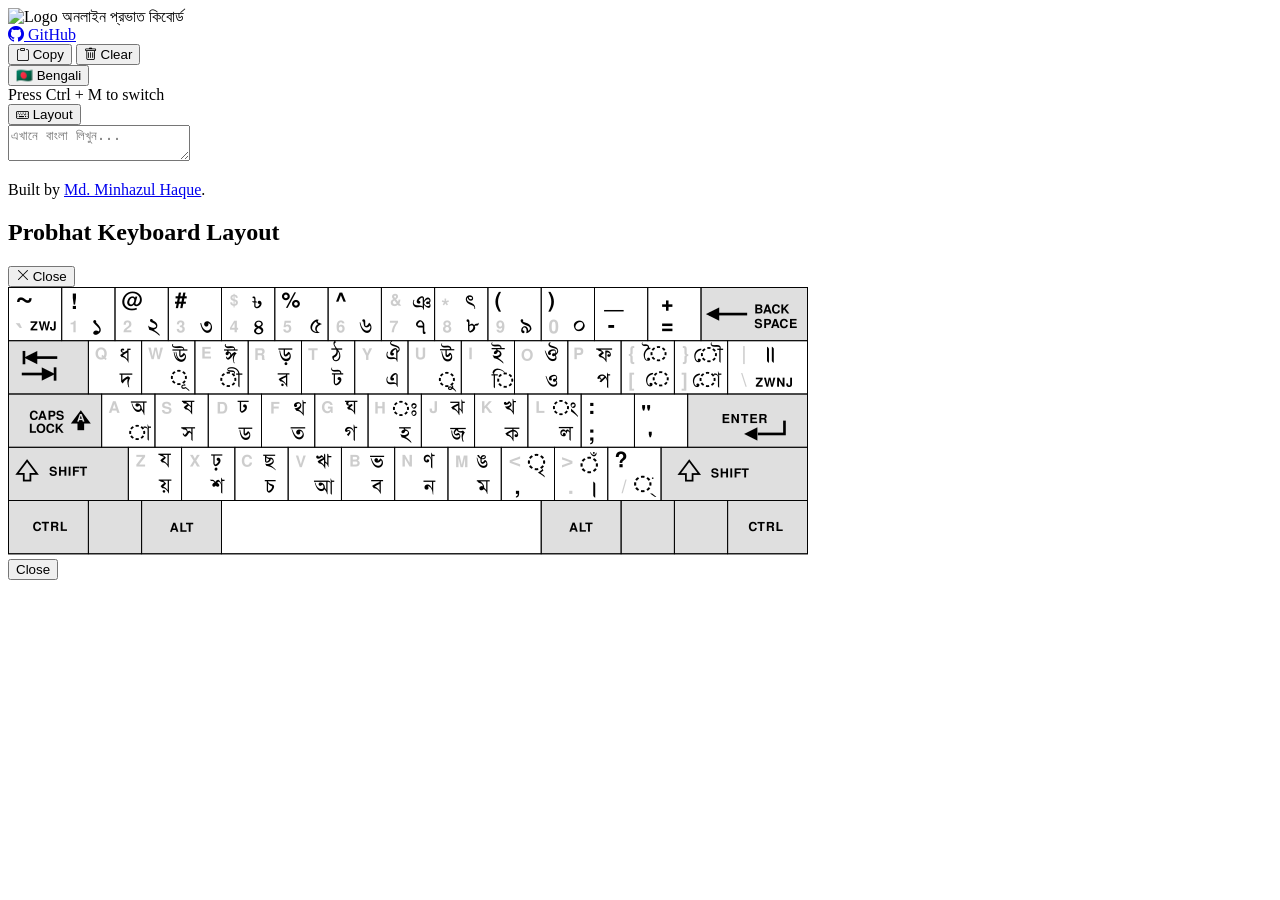
==== index.html @ 3b76e1b6 "feat: Migrate UI to Tailwind CSS, implement local storage auto-save and language switching, update R" ====
<!DOCTYPE html>
<html lang="en">

<head>
    <meta charset="utf-8">
    <meta http-equiv="X-UA-Compatible" content="IE=edge">
    <meta name="viewport" content="width=device-width, initial-scale=1">
    <meta name="author" content="Md. Minhazul Haque" />
    <meta name="description"
        content="probhat-web - Type in Bangla using virtual Probhat keyboard on your browser, without installing anything." />

    <title>probhat-web | অনলাইন প্রভাত কিবোর্ড</title>

    <link rel="icon" type="image/x-icon" href="favicon.ico?t=20160710">
    <link rel="apple-touch-icon" href="apple-touch-icon.png?t=20160710">

    <!-- Tailwind CSS -->
    <script src="https://cdn.tailwindcss.com"></script>
    <script>
        tailwind.config = {
            theme: {
                extend: {
                    fontFamily: {
                        sans: ['Inter', 'sans-serif'],
                        bengali: ['Noto Serif Bengali', 'serif'],
                    },
                    colors: {
                        border: "hsl(var(--border))",
                        input: "hsl(var(--input))",
                        ring: "hsl(var(--ring))",
                        background: "hsl(var(--background))",
                        foreground: "hsl(var(--foreground))",
                        primary: {
                            DEFAULT: "hsl(var(--primary))",
                            foreground: "hsl(var(--primary-foreground))",
                        },
                        secondary: {
                            DEFAULT: "hsl(var(--secondary))",
                            foreground: "hsl(var(--secondary-foreground))",
                        },
                        destructive: {
                            DEFAULT: "hsl(var(--destructive))",
                            foreground: "hsl(var(--destructive-foreground))",
                        },
                        muted: {
                            DEFAULT: "hsl(var(--muted))",
                            foreground: "hsl(var(--muted-foreground))",
                        },
                        accent: {
                            DEFAULT: "hsl(var(--accent))",
                            foreground: "hsl(var(--accent-foreground))",
                        },
                    },
                    borderRadius: {
                        lg: "var(--radius)",
                        md: "calc(var(--radius) - 2px)",
                        sm: "calc(var(--radius) - 4px)",
                    },
                }
            }
        }
    </script>
    <style type="text/tailwindcss">
        @layer base {
            :root {
                --background: 0 0% 100%;
                --foreground: 222.2 84% 4.9%;
                --card: 0 0% 100%;
                --card-foreground: 222.2 84% 4.9%;
                --popover: 0 0% 100%;
                --popover-foreground: 222.2 84% 4.9%;
                --primary: 222.2 47.4% 11.2%;
                --primary-foreground: 210 40% 98%;
                --secondary: 210 40% 96.1%;
                --secondary-foreground: 222.2 47.4% 11.2%;
                --muted: 210 40% 96.1%;
                --muted-foreground: 215.4 16.3% 46.9%;
                --accent: 210 40% 96.1%;
                --accent-foreground: 222.2 47.4% 11.2%;
                --destructive: 0 84.2% 60.2%;
                --destructive-foreground: 210 40% 98%;
                --border: 214.3 31.8% 91.4%;
                --input: 214.3 31.8% 91.4%;
                --ring: 222.2 84% 4.9%;
                --radius: 0.5rem;
            }
        }
        
        body {
            @apply bg-background text-foreground font-sans antialiased;
        }

        /* hide ime switch button */
        .imeselector {
            display: none !important;
        }
    </style>

    <!-- Fonts -->
    <link
        href="https://fonts.googleapis.com/css2?family=Inter:wght@400;500;600;700&family=Noto+Serif+Bengali:wght@400;600;700&display=swap"
        rel="stylesheet">
    <!-- Bootstrap Icons (keeping for simplicity) -->
    <link rel="stylesheet" href="https://cdn.jsdelivr.net/npm/bootstrap-icons@1.11.3/font/bootstrap-icons.min.css">

    <script src="https://ajax.googleapis.com/ajax/libs/jquery/3.7.1/jquery.min.js"></script>
    <script src="https://cdnjs.cloudflare.com/ajax/libs/jquery.ime/0.3.0/jquery.ime.js"></script>
    <script src="https://cdnjs.cloudflare.com/ajax/libs/jquery.ime/0.3.0/jquery.ime.selector.js"></script>
    <script src="https://cdnjs.cloudflare.com/ajax/libs/jquery.ime/0.3.0/jquery.ime.preferences.js"></script>
    <script src="https://cdnjs.cloudflare.com/ajax/libs/jquery.ime/0.3.0/jquery.ime.inputmethods.min.js"></script>

    <script>
        $(document).ready(function () {
            // patch default settings so bn will be default without hitting Ctrl+M
            $.ime.preferences.registry.language = "bn";
            $.ime.preferences.registry.showSelector = false;
            $.ime.preferences.registry.imes = {
                bn: 'bn-probhat',
                en: 'system'
            };
            $.ime.preferences.getDefaultLanguage = function () {
                return "bn";
            };
            // load ime rules from cdn
            $('textarea').ime({
                languages: ['bn'],
                imePath: "https://cdnjs.cloudflare.com/ajax/libs/jquery.ime/0.2.0/"
            });
            // copy text functionality
            $('#action-select-all').click(function () {
                $('#banglapad').select();
                try {
                    var successful = document.execCommand('copy');
                    var msg = successful ? 'Copied' : 'Failed to copy';

                    // Show feedback
                    var $btn = $(this);
                    var originalHtml = $btn.html();
                    $btn.html('<i class="bi bi-check2"></i> Copied');
                    setTimeout(function () {
                        $btn.html(originalHtml);
                    }, 2000);

                } catch (err) {
                    console.error("Error copying");
                }
            });
            // clear textarea when clicked
            $('#action-clear-all').click(function () {
                $('#banglapad').val('');
                $('#banglapad').focus();
            });

            // set cursor on textarea when document is loaded
            $('#banglapad').focus();

            // Auto-save functionality
            var savedContent = localStorage.getItem('banglapad_content');
            if (savedContent) {
                $('#banglapad').val(savedContent);
            }

            $('#banglapad').on('input', function () {
                localStorage.setItem('banglapad_content', $(this).val());
            });

            // Language switching logic
            var currentLang = 'bn';
            var ime = $('textarea').data('ime');

            function updateLangStatus(lang) {
                currentLang = lang;
                var label = (lang === 'bn') ? '🇧🇩 Bengali' : '🇺🇸 English';
                $('#current-lang').text(label);
            }

            $('#action-switch-lang').click(function () {
                var imeInstance = $('textarea').data('ime');
                if (currentLang === 'bn') {
                    imeInstance.disable(); // Switch to system (English)
                    updateLangStatus('en');
                } else {
                    imeInstance.enable(); // Switch back to IME
                    imeInstance.setIM('bn-probhat');
                    updateLangStatus('bn');
                }
                $('#banglapad').focus();
            });

            // Listen for Ctrl+M to update UI
            $('#banglapad').on('keydown', function (e) {
                if (e.ctrlKey && e.which === 77) {
                    setTimeout(function () {
                        var newLang = (currentLang === 'bn') ? 'en' : 'bn';
                        updateLangStatus(newLang);
                    }, 100);
                }
            });

            // Show tooltip on first load
            if (!localStorage.getItem('hasSeenShortcutTooltip')) {
                var $tooltip = $('#shortcut-tooltip');
                $tooltip.removeClass('hidden');

                // Hide after 5 seconds
                setTimeout(function () {
                    $tooltip.addClass('hidden');
                }, 5000);

                // Mark as seen
                localStorage.setItem('hasSeenShortcutTooltip', 'true');
            }

            // Modal Logic
            const modal = document.getElementById('layoutModal');
            const openModalBtn = document.querySelector('[data-modal-target="layoutModal"]');
            const closeModalBtns = document.querySelectorAll('[data-modal-close]');

            function toggleModal(show) {
                if (show) {
                    modal.classList.remove('hidden');
                    modal.classList.add('flex');
                    document.body.style.overflow = 'hidden';
                } else {
                    modal.classList.add('hidden');
                    modal.classList.remove('flex');
                    document.body.style.overflow = '';
                }
            }

            openModalBtn.addEventListener('click', () => toggleModal(true));
            closeModalBtns.forEach(btn => btn.addEventListener('click', () => toggleModal(false)));

            // Close on outside click
            modal.addEventListener('click', (e) => {
                if (e.target === modal) toggleModal(false);
            });

            // Close on Escape
            document.addEventListener('keydown', (e) => {
                if (e.key === 'Escape' && !modal.classList.contains('hidden')) {
                    toggleModal(false);
                }
            });
        });
    </script>
</head>

<body class="min-h-screen bg-background flex flex-col">

    <!-- Navbar -->
    <nav class="border-b bg-card">
        <div class="max-w-5xl mx-auto px-4 sm:px-6 lg:px-8 h-16 flex items-center justify-between">
            <div class="flex items-center gap-3">
                <img src="favicon.ico" alt="Logo" class="w-8 h-8">
                <span class="font-bold text-lg tracking-tight">অনলাইন প্রভাত কিবোর্ড</span>
            </div>
            <a href="https://github.com/mdminhazulhaque/probhat-web"
                class="inline-flex items-center justify-center rounded-md text-sm font-medium ring-offset-background transition-colors focus-visible:outline-none focus-visible:ring-2 focus-visible:ring-ring focus-visible:ring-offset-2 disabled:pointer-events-none disabled:opacity-50 hover:bg-accent hover:text-accent-foreground h-9 px-4 py-2 gap-2">
                <i class="bi bi-github text-lg"></i>
                <span class="hidden sm:inline">GitHub</span>
            </a>
        </div>
    </nav>

    <!-- Main Content -->
    <main class="flex-1 container max-w-5xl mx-auto px-4 py-8 sm:px-6 lg:px-8">



        <!-- Toolbar -->
        <div class="flex flex-col sm:flex-row justify-between items-center gap-4 mb-4">

            <!-- Left: Actions -->
            <div class="flex items-center gap-2 w-full sm:w-auto">
                <button type="button" id="action-select-all"
                    class="inline-flex items-center justify-center rounded-md text-sm font-medium ring-offset-background transition-colors focus-visible:outline-none focus-visible:ring-2 focus-visible:ring-ring focus-visible:ring-offset-2 border border-input bg-background hover:bg-accent hover:text-accent-foreground h-10 px-4 py-2 w-full sm:w-auto gap-2">
                    <i class="bi bi-clipboard"></i> Copy
                </button>
                <button type="button" id="action-clear-all"
                    class="inline-flex items-center justify-center rounded-md text-sm font-medium ring-offset-background transition-colors focus-visible:outline-none focus-visible:ring-2 focus-visible:ring-ring focus-visible:ring-offset-2 border border-input bg-background hover:bg-accent hover:text-accent-foreground h-10 px-4 py-2 w-full sm:w-auto gap-2">
                    <i class="bi bi-trash"></i> Clear
                </button>
            </div>

            <!-- Right: Settings -->
            <div class="flex items-center gap-2 w-full sm:w-auto justify-end">
                <div class="relative inline-block w-full sm:w-auto">
                    <button id="action-switch-lang"
                        class="inline-flex items-center justify-center rounded-md text-sm font-medium ring-offset-background transition-colors focus-visible:outline-none focus-visible:ring-2 focus-visible:ring-ring focus-visible:ring-offset-2 border border-input bg-background hover:bg-accent hover:text-accent-foreground h-10 px-4 py-2 w-full sm:w-auto">
                        <span id="current-lang">🇧🇩 Bengali</span>
                    </button>
                    <!-- Tooltip -->
                    <div id="shortcut-tooltip"
                        class="hidden absolute bottom-full mb-2 left-1/2 transform -translate-x-1/2 px-3 py-2 bg-foreground text-background text-xs font-medium rounded shadow-lg whitespace-nowrap z-50">
                        Press Ctrl + M to switch
                        <div
                            class="absolute top-full left-1/2 transform -translate-x-1/2 border-4 border-transparent border-t-foreground">
                        </div>
                    </div>
                </div>

                <button data-modal-target="layoutModal"
                    class="inline-flex items-center justify-center rounded-md text-sm font-medium ring-offset-background transition-colors focus-visible:outline-none focus-visible:ring-2 focus-visible:ring-ring focus-visible:ring-offset-2 border border-input bg-background hover:bg-accent hover:text-accent-foreground h-10 px-4 py-2 gap-2 w-full sm:w-auto">
                    <i class="bi bi-keyboard"></i> Layout
                </button>
            </div>
        </div>

        <!-- Editor Area -->
        <div class="relative w-full">
            <textarea id="banglapad"
                class="flex min-h-[400px] w-full rounded-md border border-input bg-background px-3 py-2 text-lg ring-offset-background placeholder:text-muted-foreground focus-visible:outline-none focus-visible:ring-2 focus-visible:ring-ring focus-visible:ring-offset-2 disabled:cursor-not-allowed disabled:opacity-50 font-bengali resize-y shadow-sm"
                placeholder="এখানে বাংলা লিখুন..."></textarea>
        </div>

    </main>

    <!-- Footer -->
    <footer class="border-t py-6 md:py-0">
        <div
            class="container flex flex-col items-center justify-between gap-4 md:h-16 md:flex-row max-w-5xl mx-auto px-4 sm:px-6 lg:px-8">
            <p class="text-center text-sm leading-loose text-muted-foreground md:text-left">
                Built by <a href="https://github.com/mdminhazulhaque" target="_blank"
                    class="font-medium underline underline-offset-4">Md. Minhazul Haque</a>.
            </p>
        </div>
    </footer>

    <!-- Layout Modal -->
    <div id="layoutModal"
        class="fixed inset-0 z-50 hidden items-center justify-center bg-background/80 backdrop-blur-sm"
        aria-labelledby="layoutModalLabel" role="dialog" aria-modal="true">
        <div
            class="fixed left-[50%] top-[50%] z-50 grid w-full max-w-3xl translate-x-[-50%] translate-y-[-50%] gap-4 border bg-background p-6 shadow-lg duration-200 sm:rounded-lg">
            <div class="flex flex-col space-y-1.5 text-center sm:text-left">
                <div class="flex items-center justify-between">
                    <h2 id="layoutModalLabel" class="text-lg font-semibold leading-none tracking-tight">Probhat Keyboard
                        Layout</h2>
                    <button type="button"
                        class="rounded-sm opacity-70 ring-offset-background transition-opacity hover:opacity-100 focus:outline-none focus:ring-2 focus:ring-ring focus:ring-offset-2 disabled:pointer-events-none data-[state=open]:bg-accent data-[state=open]:text-muted-foreground"
                        data-modal-close>
                        <i class="bi bi-x-lg h-4 w-4"></i>
                        <span class="sr-only">Close</span>
                    </button>
                </div>
            </div>
            <div class="flex items-center justify-center p-4">
                <img src="probhat-layout.png" class="max-w-full h-auto rounded-md border shadow-sm"
                    alt="Probhat Keyboard Layout">
            </div>
            <div class="flex flex-col-reverse sm:flex-row sm:justify-end sm:space-x-2">
                <button type="button"
                    class="inline-flex items-center justify-center rounded-md text-sm font-medium ring-offset-background transition-colors focus-visible:outline-none focus-visible:ring-2 focus-visible:ring-ring focus-visible:ring-offset-2 border border-input bg-background hover:bg-accent hover:text-accent-foreground h-10 px-4 py-2"
                    data-modal-close>
                    Close
                </button>
            </div>
        </div>
    </div>

</body>
<script async src="https://www.googletagmanager.com/gtag/js?id=UA-57632461-8"></script>
<script>
    window.dataLayer = window.dataLayer || [];

    function gtag() {
        dataLayer.push(arguments);
    }
    gtag('js', new Date());
    gtag('config', 'UA-57632461-8');
</script>

</html>
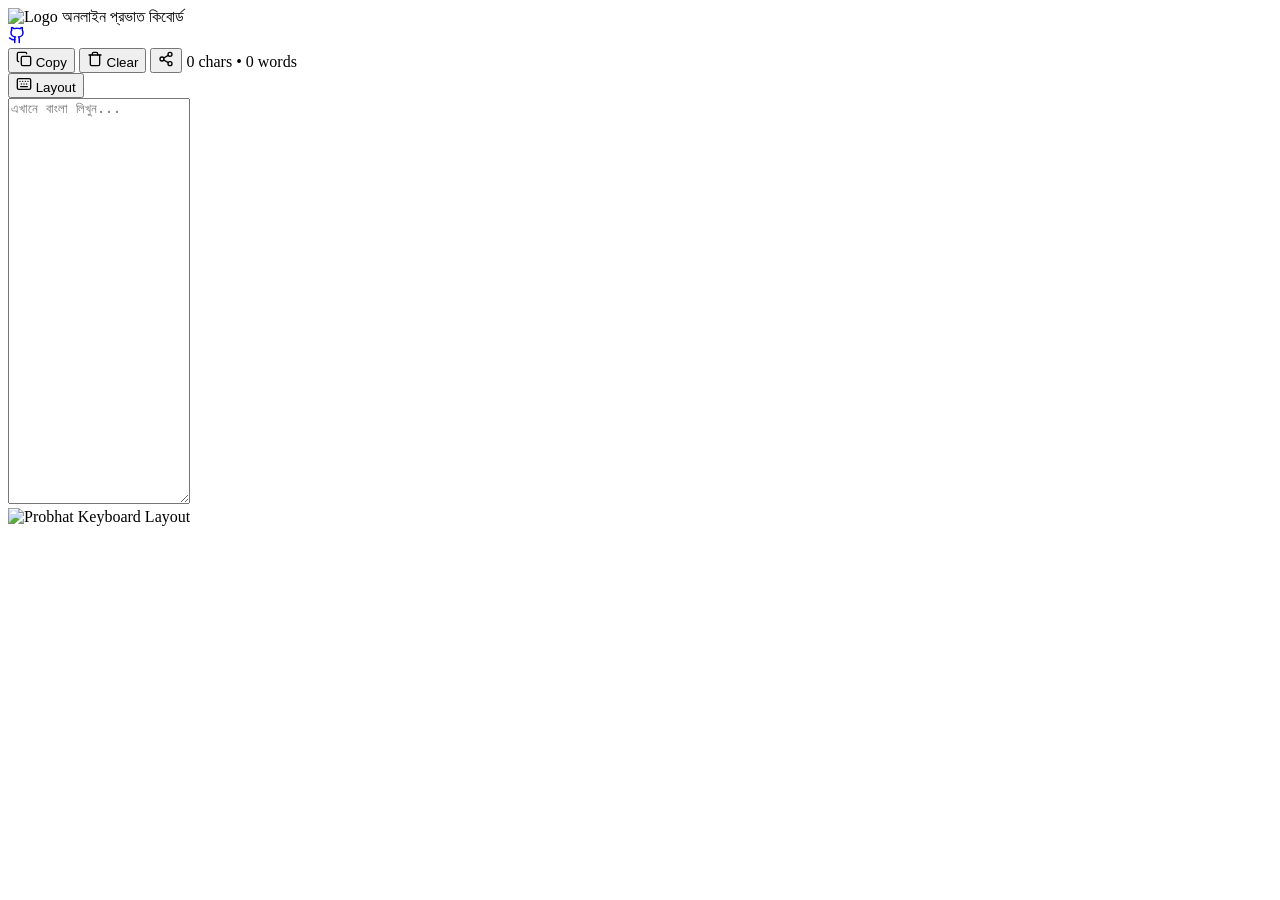
==== commit 3af74fa2: "feat(ui): add pin-to-bottom for keyboard layout Large viewports: layout below editor forces scroll t" ====
--- a/index.html
+++ b/index.html
@@ -1,374 +1,583 @@
-<!DOCTYPE html>
+<!doctype html>
 <html lang="en">
-
-<head>
-    <meta charset="utf-8">
-    <meta http-equiv="X-UA-Compatible" content="IE=edge">
-    <meta name="viewport" content="width=device-width, initial-scale=1">
-    <meta name="author" content="Md. Minhazul Haque" />
-    <meta name="description"
-        content="probhat-web - Type in Bangla using virtual Probhat keyboard on your browser, without installing anything." />
-
-    <title>probhat-web | অনলাইন প্রভাত কিবোর্ড</title>
-
-    <link rel="icon" type="image/x-icon" href="favicon.ico?t=20160710">
-    <link rel="apple-touch-icon" href="apple-touch-icon.png?t=20160710">
-
-    <!-- Tailwind CSS -->
-    <script src="https://cdn.tailwindcss.com"></script>
-    <script>
-        tailwind.config = {
-            theme: {
-                extend: {
-                    fontFamily: {
-                        sans: ['Inter', 'sans-serif'],
-                        bengali: ['Noto Serif Bengali', 'serif'],
-                    },
-                    colors: {
-                        border: "hsl(var(--border))",
-                        input: "hsl(var(--input))",
-                        ring: "hsl(var(--ring))",
-                        background: "hsl(var(--background))",
-                        foreground: "hsl(var(--foreground))",
-                        primary: {
-                            DEFAULT: "hsl(var(--primary))",
-                            foreground: "hsl(var(--primary-foreground))",
+    <head>
+        <meta charset="utf-8" />
+        <meta http-equiv="X-UA-Compatible" content="IE=edge" />
+        <meta name="viewport" content="width=device-width, initial-scale=1, viewport-fit=cover" />
+        <meta name="author" content="ashik-maybe" />
+        <meta
+            name="description"
+            content="probhat-web - Type in Bangla using virtual Probhat keyboard on your browser, without installing anything."
+        />
+        <meta name="theme-color" content="#ffffff" />
+
+        <title>অনলাইন প্রভাত কিবোর্ড</title>
+
+        <link rel="icon" type="image/x-icon" href="favicon.ico?t=20160710" />
+        <link rel="apple-touch-icon" href="apple-touch-icon.png?t=20160710" />
+
+        <!-- Preload critical fonts -->
+        <link
+            rel="preload"
+            href="https://fonts.googleapis.com/css2?family=Plus+Jakarta+Sans:wght@400;500:600;700&family=Noto+Sans+Bengali:wght@400;500:600;700&display=swap"
+            as="style"
+            onload="this.rel = 'stylesheet'"
+        />
+        <noscript
+            ><link
+                rel="stylesheet"
+                href="https://fonts.googleapis.com/css2?family=Plus+Jakarta+Sans:wght@400;500:600;700&family=Noto+Sans+Bengali:wght@400;500:600;700&display=swap"
+        /></noscript>
+
+        <!-- Tailwind CSS -->
+        <script src="https://cdn.tailwindcss.com"></script>
+        <script>
+            tailwind.config = {
+                theme: {
+                    extend: {
+                        fontFamily: {
+                            sans: ["Plus Jakarta Sans", "system-ui", "sans-serif"],
+                            bengali: ["Noto Sans Bengali", "system-ui", "sans-serif"],
                         },
-                        secondary: {
-                            DEFAULT: "hsl(var(--secondary))",
-                            foreground: "hsl(var(--secondary-foreground))",
+                        colors: {
+                            border: "hsl(var(--border))",
+                            input: "hsl(var(--input))",
+                            ring: "hsl(var(--ring))",
+                            background: "hsl(var(--background))",
+                            foreground: "hsl(var(--foreground))",
+                            primary: {
+                                DEFAULT: "hsl(var(--primary))",
+                                foreground: "hsl(var(--primary-foreground))",
+                            },
+                            secondary: {
+                                DEFAULT: "hsl(var(--secondary))",
+                                foreground: "hsl(var(--secondary-foreground))",
+                            },
+                            muted: {
+                                DEFAULT: "hsl(var(--muted))",
+                                foreground: "hsl(var(--muted-foreground))",
+                            },
+                            accent: {
+                                DEFAULT: "hsl(var(--accent))",
+                                foreground: "hsl(var(--accent-foreground))",
+                            },
+                            card: {
+                                DEFAULT: "hsl(var(--card))",
+                                foreground: "hsl(var(--card-foreground))",
+                            },
                         },
-                        destructive: {
-                            DEFAULT: "hsl(var(--destructive))",
-                            foreground: "hsl(var(--destructive-foreground))",
-                        },
-                        muted: {
-                            DEFAULT: "hsl(var(--muted))",
-                            foreground: "hsl(var(--muted-foreground))",
-                        },
-                        accent: {
-                            DEFAULT: "hsl(var(--accent))",
-                            foreground: "hsl(var(--accent-foreground))",
+                        borderRadius: {
+                            lg: "var(--radius)",
+                            md: "calc(var(--radius) - 2px)",
+                            sm: "calc(var(--radius) - 4px)",
                         },
                     },
-                    borderRadius: {
-                        lg: "var(--radius)",
-                        md: "calc(var(--radius) - 2px)",
-                        sm: "calc(var(--radius) - 4px)",
-                    },
-                }
-            }
-        }
-    </script>
-    <style type="text/tailwindcss">
-        @layer base {
-            :root {
-                --background: 0 0% 100%;
-                --foreground: 222.2 84% 4.9%;
-                --card: 0 0% 100%;
-                --card-foreground: 222.2 84% 4.9%;
-                --popover: 0 0% 100%;
-                --popover-foreground: 222.2 84% 4.9%;
-                --primary: 222.2 47.4% 11.2%;
-                --primary-foreground: 210 40% 98%;
-                --secondary: 210 40% 96.1%;
-                --secondary-foreground: 222.2 47.4% 11.2%;
-                --muted: 210 40% 96.1%;
-                --muted-foreground: 215.4 16.3% 46.9%;
-                --accent: 210 40% 96.1%;
-                --accent-foreground: 222.2 47.4% 11.2%;
-                --destructive: 0 84.2% 60.2%;
-                --destructive-foreground: 210 40% 98%;
-                --border: 214.3 31.8% 91.4%;
-                --input: 214.3 31.8% 91.4%;
-                --ring: 222.2 84% 4.9%;
-                --radius: 0.5rem;
-            }
-        }
-        
-        body {
-            @apply bg-background text-foreground font-sans antialiased;
-        }
-
-        /* hide ime switch button */
-        .imeselector {
-            display: none !important;
-        }
-    </style>
-
-    <!-- Fonts -->
-    <link
-        href="https://fonts.googleapis.com/css2?family=Inter:wght@400;500;600;700&family=Noto+Serif+Bengali:wght@400;600;700&display=swap"
-        rel="stylesheet">
-    <!-- Bootstrap Icons (keeping for simplicity) -->
-    <link rel="stylesheet" href="https://cdn.jsdelivr.net/npm/bootstrap-icons@1.11.3/font/bootstrap-icons.min.css">
-
-    <script src="https://ajax.googleapis.com/ajax/libs/jquery/3.7.1/jquery.min.js"></script>
-    <script src="https://cdnjs.cloudflare.com/ajax/libs/jquery.ime/0.3.0/jquery.ime.js"></script>
-    <script src="https://cdnjs.cloudflare.com/ajax/libs/jquery.ime/0.3.0/jquery.ime.selector.js"></script>
-    <script src="https://cdnjs.cloudflare.com/ajax/libs/jquery.ime/0.3.0/jquery.ime.preferences.js"></script>
-    <script src="https://cdnjs.cloudflare.com/ajax/libs/jquery.ime/0.3.0/jquery.ime.inputmethods.min.js"></script>
-
-    <script>
-        $(document).ready(function () {
-            // patch default settings so bn will be default without hitting Ctrl+M
-            $.ime.preferences.registry.language = "bn";
-            $.ime.preferences.registry.showSelector = false;
-            $.ime.preferences.registry.imes = {
-                bn: 'bn-probhat',
-                en: 'system'
+                },
             };
-            $.ime.preferences.getDefaultLanguage = function () {
-                return "bn";
-            };
-            // load ime rules from cdn
-            $('textarea').ime({
-                languages: ['bn'],
-                imePath: "https://cdnjs.cloudflare.com/ajax/libs/jquery.ime/0.2.0/"
+        </script>
+        <style>
+            @layer base {
+                :root {
+                    --background: 0 0% 100%;
+                    --foreground: 222.2 84% 4.9%;
+                    --card: 0 0% 100%;
+                    --card-foreground: 222.2 84% 4.9%;
+                    --primary: 222.2 47.4% 11.2%;
+                    --primary-foreground: 210 40% 98%;
+                    --secondary: 210 40% 96.1%;
+                    --secondary-foreground: 222.2 47.4% 11.2%;
+                    --muted: 210 40% 96.1%;
+                    --muted-foreground: 215.4 16.3% 46.9%;
+                    --accent: 210 40% 96.1%;
+                    --accent-foreground: 222.2 47.4% 11.2%;
+                    --destructive: 0 84.2% 60.2%;
+                    --destructive-foreground: 210 40% 98%;
+                    --border: 214.3 31.8% 91.4%;
+                    --input: 214.3 31.8% 91.4%;
+                    --ring: 222.2 84% 4.9%;
+                    --radius: 0.5rem;
+                }
+                body {
+                    @apply bg-background text-foreground font-sans antialiased min-h-screen flex flex-col;
+                    padding-top: env(safe-area-inset-top);
+                    padding-bottom: env(safe-area-inset-bottom);
+                }
+                @media (prefers-reduced-motion: reduce) {
+                    *,
+                    *::before,
+                    *::after {
+                        animation-duration: 0.01ms !important;
+                        transition-duration: 0.01ms !important;
+                    }
+                }
+            }
+            .imeselector {
+                display: none !important;
+            }
+            #banglapad {
+                min-height: clamp(250px, 50dvh, 400px);
+            }
+            #layout-container {
+                transition: opacity 0.15s ease;
+                transform-origin: top center;
+            }
+            #layout-container.state-hidden {
+                opacity: 0;
+                pointer-events: none;
+            }
+            #layout-container.state-visible {
+                opacity: 1;
+                pointer-events: auto;
+            }
+            .touch-btn {
+                @apply min-h-[44px] min-w-[44px] touch-action-manipulation select-none active:scale-[0.98];
+            }
+            #copy-toast {
+                opacity: 1;
+                transform: none;
+            }
+            #copy-toast.hidden {
+                display: none;
+            }
+            /* Layout button tooltip */
+            #action-layout {
+                position: relative;
+            }
+            #action-layout .shortcut-tip {
+                position: absolute;
+                bottom: 100%;
+                left: 50%;
+                transform: translateX(-50%) translateY(4px);
+                padding: 3px 7px;
+                background: var(--foreground);
+                color: var(--background);
+                font-size: 10px;
+                border-radius: 3px;
+                white-space: nowrap;
+                opacity: 0;
+                pointer-events: none;
+                transition:
+                    opacity 0.1s ease,
+                    transform 0.1s ease;
+                z-index: 10;
+            }
+            #action-layout:hover .shortcut-tip {
+                opacity: 1;
+                transform: translateX(-50%) translateY(0);
+            }
+            #layout-container.pinned {
+                position: fixed;
+                bottom: 0;
+                left: 0;
+                right: 0;
+                z-index: 30;
+                margin: 0;
+                border-radius: 0;
+                border-left: none;
+                border-right: none;
+                border-bottom: none;
+                box-shadow: 0 -4px 16px rgba(0,0,0,0.1);
+            }
+            #action-pin {
+                display: none;
+            }
+            #action-pin.pin-visible {
+                display: inline-flex;
+            }
+            @media (max-width: 767px) {
+                #action-pin {
+                    display: none !important;
+                }
+            }
+            #action-pin[aria-pressed="true"] svg {
+                transform: rotate(180deg);
+            }
+            main.pin-active {
+                padding-bottom: var(--layout-height, 0px);
+                transition: padding-bottom 0.15s ease;
+            }
+        </style>
+
+        <!-- jQuery & IME -->
+        <script src="https://ajax.googleapis.com/ajax/libs/jquery/3.7.1/jquery.min.js"></script>
+        <script src="https://cdnjs.cloudflare.com/ajax/libs/jquery.ime/0.3.0/jquery.ime.js"></script>
+        <script src="https://cdnjs.cloudflare.com/ajax/libs/jquery.ime/0.3.0/jquery.ime.selector.js"></script>
+        <script src="https://cdnjs.cloudflare.com/ajax/libs/jquery.ime/0.3.0/jquery.ime.preferences.js"></script>
+        <script src="https://cdnjs.cloudflare.com/ajax/libs/jquery.ime/0.3.0/jquery.ime.inputmethods.min.js"></script>
+
+        <script>
+            $(document).ready(function () {
+                $.ime.preferences.registry.language = "bn";
+                $.ime.preferences.registry.showSelector = false;
+                $.ime.preferences.registry.imes = { bn: "bn-probhat", en: "system" };
+                $.ime.preferences.getDefaultLanguage = () => "bn";
+                $("textarea").ime({
+                    languages: ["bn"],
+                    imePath: "https://cdnjs.cloudflare.com/ajax/libs/jquery.ime/0.3.0/",
+                });
+
+                // Copy
+                $("#action-copy").click(function () {
+                    navigator.clipboard
+                        .writeText($("#banglapad").val())
+                        .then(() => {
+                            showCopiedToast();
+                            if (
+                                navigator.share &&
+                                /Android|iPhone|iPad/i.test(navigator.userAgent)
+                            ) {
+                                $("#action-share").removeClass("hidden");
+                            }
+                        })
+                        .catch(console.error);
+                });
+
+                // Share (mobile only)
+                $("#action-share").click(async function () {
+                    const text = $("#banglapad").val();
+                    if (navigator.share && text) {
+                        try {
+                            await navigator.share({ title: "Bangla Text", text });
+                        } catch (err) {
+                            if (err.name !== "AbortError") console.error(err);
+                        }
+                    }
+                });
+
+                // Clear
+                $("#action-clear").click(function () {
+                    $("#banglapad").val("");
+                    localStorage.removeItem("banglapad_content");
+                    updateCounter();
+                    $("#banglapad").focus();
+                });
+
+                // Auto-save + Counter
+                $("#banglapad").focus();
+                const saved = localStorage.getItem("banglapad_content");
+                if (saved) $("#banglapad").val(saved);
+                updateCounter();
+
+                $("#banglapad").on("input", function () {
+                    localStorage.setItem("banglapad_content", $(this).val());
+                    updateCounter();
+                    if (!$(this).val()) $("#action-share").addClass("hidden");
+                });
+
+                function updateCounter() {
+                    const text = $("#banglapad").val().trim();
+                    const chars = text.length;
+                    const words = text ? text.split(/\s+/).filter((w) => w.length > 0).length : 0;
+                    $("#counter").text(
+                        `${chars} char${chars !== 1 ? "s" : ""} • ${words} word${words !== 1 ? "s" : ""}`,
+                    );
+                }
+
+                // Layout Toggle (instant)
+                const layoutEl = document.getElementById("layout-container");
+                const layoutBtn = document.getElementById("action-layout");
+                let layoutOpen = false;
+
+                function toggleLayout() {
+                    if (layoutOpen && pinned) {
+                        pinned = false;
+                        layoutEl.classList.remove("pinned");
+                        pinBtn.setAttribute("aria-pressed", "false");
+                        mainEl.classList.remove("pin-active");
+                    }
+                    layoutOpen = !layoutOpen;
+                    if (layoutOpen) {
+                        layoutEl.classList.remove("hidden", "state-hidden");
+                        layoutEl.classList.add("state-visible");
+                        layoutBtn.classList.add("bg-accent", "text-accent-foreground");
+                        layoutBtn.setAttribute("aria-expanded", "true");
+                        pinBtn.classList.add("pin-visible");
+                    } else {
+                        layoutEl.classList.add("state-hidden");
+                        layoutBtn.classList.remove("bg-accent", "text-accent-foreground");
+                        layoutBtn.setAttribute("aria-expanded", "false");
+                        layoutEl.classList.add("hidden");
+                        pinBtn.classList.remove("pin-visible");
+                    }
+                    $("#banglapad").focus();
+                }
+                layoutBtn.addEventListener("click", toggleLayout);
+                layoutEl.addEventListener("click", (e) => {
+                    if (e.target === layoutEl) toggleLayout();
+                });
+                document.addEventListener("keydown", (e) => {
+                    if (e.ctrlKey && e.key.toLowerCase() === "l") {
+                        e.preventDefault();
+                        toggleLayout();
+                    }
+                });
+
+                // SVG Fallback
+                const layoutImg = layoutEl.querySelector("img");
+                if (layoutImg)
+                    layoutImg.onerror = () => (layoutImg.src = "public/probhat-layout.png");
+
+                // Pin to bottom
+                const pinBtn = document.getElementById("action-pin");
+                const mainEl = document.querySelector("main");
+                let pinned = false;
+
+                function updatePinPadding() {
+                    if (pinned) {
+                        const h = layoutEl.offsetHeight;
+                        mainEl.style.setProperty("--layout-height", h + "px");
+                        mainEl.classList.add("pin-active");
+                    } else {
+                        mainEl.classList.remove("pin-active");
+                    }
+                }
+
+                pinBtn.addEventListener("click", function () {
+                    pinned = !pinned;
+                    layoutEl.classList.toggle("pinned", pinned);
+                    pinBtn.setAttribute("aria-pressed", String(pinned));
+                    updatePinPadding();
+                    $("#banglapad").focus();
+                });
+
+                const ro = new ResizeObserver(function () {
+                    if (pinned) updatePinPadding();
+                });
+                ro.observe(layoutEl);
+
+                // Hide share button by default
+                if (!/Android|iPhone|iPad/i.test(navigator.userAgent)) {
+                    $("#action-share").addClass("hidden");
+                }
             });
-            // copy text functionality
-            $('#action-select-all').click(function () {
-                $('#banglapad').select();
-                try {
-                    var successful = document.execCommand('copy');
-                    var msg = successful ? 'Copied' : 'Failed to copy';
-
-                    // Show feedback
-                    var $btn = $(this);
-                    var originalHtml = $btn.html();
-                    $btn.html('<i class="bi bi-check2"></i> Copied');
-                    setTimeout(function () {
-                        $btn.html(originalHtml);
-                    }, 2000);
-
-                } catch (err) {
-                    console.error("Error copying");
-                }
-            });
-            // clear textarea when clicked
-            $('#action-clear-all').click(function () {
-                $('#banglapad').val('');
-                $('#banglapad').focus();
-            });
-
-            // set cursor on textarea when document is loaded
-            $('#banglapad').focus();
-
-            // Auto-save functionality
-            var savedContent = localStorage.getItem('banglapad_content');
-            if (savedContent) {
-                $('#banglapad').val(savedContent);
-            }
-
-            $('#banglapad').on('input', function () {
-                localStorage.setItem('banglapad_content', $(this).val());
-            });
-
-            // Language switching logic
-            var currentLang = 'bn';
-            var ime = $('textarea').data('ime');
-
-            function updateLangStatus(lang) {
-                currentLang = lang;
-                var label = (lang === 'bn') ? '🇧🇩 Bengali' : '🇺🇸 English';
-                $('#current-lang').text(label);
-            }
-
-            $('#action-switch-lang').click(function () {
-                var imeInstance = $('textarea').data('ime');
-                if (currentLang === 'bn') {
-                    imeInstance.disable(); // Switch to system (English)
-                    updateLangStatus('en');
-                } else {
-                    imeInstance.enable(); // Switch back to IME
-                    imeInstance.setIM('bn-probhat');
-                    updateLangStatus('bn');
-                }
-                $('#banglapad').focus();
-            });
-
-            // Listen for Ctrl+M to update UI
-            $('#banglapad').on('keydown', function (e) {
-                if (e.ctrlKey && e.which === 77) {
-                    setTimeout(function () {
-                        var newLang = (currentLang === 'bn') ? 'en' : 'bn';
-                        updateLangStatus(newLang);
-                    }, 100);
-                }
-            });
-
-            // Show tooltip on first load
-            if (!localStorage.getItem('hasSeenShortcutTooltip')) {
-                var $tooltip = $('#shortcut-tooltip');
-                $tooltip.removeClass('hidden');
-
-                // Hide after 5 seconds
-                setTimeout(function () {
-                    $tooltip.addClass('hidden');
-                }, 5000);
-
-                // Mark as seen
-                localStorage.setItem('hasSeenShortcutTooltip', 'true');
-            }
-
-            // Modal Logic
-            const modal = document.getElementById('layoutModal');
-            const openModalBtn = document.querySelector('[data-modal-target="layoutModal"]');
-            const closeModalBtns = document.querySelectorAll('[data-modal-close]');
-
-            function toggleModal(show) {
-                if (show) {
-                    modal.classList.remove('hidden');
-                    modal.classList.add('flex');
-                    document.body.style.overflow = 'hidden';
-                } else {
-                    modal.classList.add('hidden');
-                    modal.classList.remove('flex');
-                    document.body.style.overflow = '';
-                }
-            }
-
-            openModalBtn.addEventListener('click', () => toggleModal(true));
-            closeModalBtns.forEach(btn => btn.addEventListener('click', () => toggleModal(false)));
-
-            // Close on outside click
-            modal.addEventListener('click', (e) => {
-                if (e.target === modal) toggleModal(false);
-            });
-
-            // Close on Escape
-            document.addEventListener('keydown', (e) => {
-                if (e.key === 'Escape' && !modal.classList.contains('hidden')) {
-                    toggleModal(false);
-                }
-            });
-        });
-    </script>
-</head>
-
-<body class="min-h-screen bg-background flex flex-col">
-
-    <!-- Navbar -->
-    <nav class="border-b bg-card">
-        <div class="max-w-5xl mx-auto px-4 sm:px-6 lg:px-8 h-16 flex items-center justify-between">
-            <div class="flex items-center gap-3">
-                <img src="favicon.ico" alt="Logo" class="w-8 h-8">
-                <span class="font-bold text-lg tracking-tight">অনলাইন প্রভাত কিবোর্ড</span>
+
+            function showCopiedToast() {
+                const toast = document.getElementById("copy-toast");
+                toast.classList.remove("hidden");
+                setTimeout(() => toast.classList.add("hidden"), 1500);
+            }
+        </script>
+    </head>
+
+    <body>
+        <!-- Navbar: compact, no backdrop-blur -->
+        <nav class="border-b bg-background sticky top-0 z-40">
+            <div
+                class="max-w-5xl mx-auto px-4 sm:px-6 lg:px-8 h-14 flex items-center justify-between"
+            >
+                <div class="flex items-center gap-3">
+                    <img src="favicon.ico" alt="Logo" class="w-7 h-7" />
+                    <span class="font-bold text-base tracking-tight">অনলাইন প্রভাত কিবোর্ড</span>
+                </div>
+                <a
+                    href="https://github.com/ashik-maybe/probhat-online"
+                    target="_blank"
+                    rel="noopener noreferrer"
+                    class="inline-flex items-center justify-center rounded-md text-sm font-medium ring-offset-background transition-colors focus-visible:outline-none focus-visible:ring-2 focus-visible:ring-ring focus-visible:ring-offset-2 hover:bg-accent hover:text-accent-foreground h-9 w-9 touch-btn"
+                    aria-label="View source on GitHub"
+                >
+                    <svg
+                        xmlns="http://www.w3.org/2000/svg"
+                        width="18"
+                        height="18"
+                        viewBox="0 0 24 24"
+                        fill="none"
+                        stroke="currentColor"
+                        stroke-width="2"
+                        stroke-linecap="round"
+                        stroke-linejoin="round"
+                    >
+                        <path
+                            d="M15 22v-4a4.8 4.8 0 0 0-1-3.5c3 0 6-2 6-5.5.08-1.25-.27-2.48-1-3.5.28-1.15.28-2.35 0-3.5 0 0-1 0-3 1.5-2.64-.5-5.36-.5-8 0C6 2 5 2 5 2c-.3 1.15-.3 2.35 0 3.5A5.403 5.403 0 0 0 4 9c0 3.5 3 5.5 6 5.5-.39.49-.68 1.05-.85 1.65-.17.6-.22 1.23-.15 1.85v4"
+                        />
+                        <path d="M9 18c-4.51 2-5-2-7-2" />
+                    </svg>
+                </a>
             </div>
-            <a href="https://github.com/mdminhazulhaque/probhat-web"
-                class="inline-flex items-center justify-center rounded-md text-sm font-medium ring-offset-background transition-colors focus-visible:outline-none focus-visible:ring-2 focus-visible:ring-ring focus-visible:ring-offset-2 disabled:pointer-events-none disabled:opacity-50 hover:bg-accent hover:text-accent-foreground h-9 px-4 py-2 gap-2">
-                <i class="bi bi-github text-lg"></i>
-                <span class="hidden sm:inline">GitHub</span>
-            </a>
-        </div>
-    </nav>
-
-    <!-- Main Content -->
-    <main class="flex-1 container max-w-5xl mx-auto px-4 py-8 sm:px-6 lg:px-8">
-
-
-
-        <!-- Toolbar -->
-        <div class="flex flex-col sm:flex-row justify-between items-center gap-4 mb-4">
-
-            <!-- Left: Actions -->
-            <div class="flex items-center gap-2 w-full sm:w-auto">
-                <button type="button" id="action-select-all"
-                    class="inline-flex items-center justify-center rounded-md text-sm font-medium ring-offset-background transition-colors focus-visible:outline-none focus-visible:ring-2 focus-visible:ring-ring focus-visible:ring-offset-2 border border-input bg-background hover:bg-accent hover:text-accent-foreground h-10 px-4 py-2 w-full sm:w-auto gap-2">
-                    <i class="bi bi-clipboard"></i> Copy
-                </button>
-                <button type="button" id="action-clear-all"
-                    class="inline-flex items-center justify-center rounded-md text-sm font-medium ring-offset-background transition-colors focus-visible:outline-none focus-visible:ring-2 focus-visible:ring-ring focus-visible:ring-offset-2 border border-input bg-background hover:bg-accent hover:text-accent-foreground h-10 px-4 py-2 w-full sm:w-auto gap-2">
-                    <i class="bi bi-trash"></i> Clear
-                </button>
-            </div>
-
-            <!-- Right: Settings -->
-            <div class="flex items-center gap-2 w-full sm:w-auto justify-end">
-                <div class="relative inline-block w-full sm:w-auto">
-                    <button id="action-switch-lang"
-                        class="inline-flex items-center justify-center rounded-md text-sm font-medium ring-offset-background transition-colors focus-visible:outline-none focus-visible:ring-2 focus-visible:ring-ring focus-visible:ring-offset-2 border border-input bg-background hover:bg-accent hover:text-accent-foreground h-10 px-4 py-2 w-full sm:w-auto">
-                        <span id="current-lang">🇧🇩 Bengali</span>
+        </nav>
+
+        <!-- Main -->
+        <main
+            class="flex-1 container max-w-5xl mx-auto px-4 py-4 sm:py-6 sm:px-6 lg:px-8 flex flex-col gap-3"
+        >
+            <!-- Toolbar -->
+            <div
+                class="flex flex-col sm:flex-row justify-between items-stretch sm:items-center gap-2 sm:gap-3"
+            >
+                <div class="flex items-center gap-1.5 w-full sm:w-auto">
+                    <button
+                        id="action-copy"
+                        class="inline-flex items-center justify-center rounded-md text-sm font-medium ring-offset-background transition-colors focus-visible:outline-none focus-visible:ring-2 focus-visible:ring-ring focus-visible:ring-offset-2 border border-input bg-background hover:bg-accent hover:text-accent-foreground h-9 px-3 w-full sm:w-auto gap-1.5 touch-btn"
+                        aria-label="Copy text"
+                    >
+                        <svg
+                            xmlns="http://www.w3.org/2000/svg"
+                            width="16"
+                            height="16"
+                            viewBox="0 0 24 24"
+                            fill="none"
+                            stroke="currentColor"
+                            stroke-width="2"
+                            stroke-linecap="round"
+                            stroke-linejoin="round"
+                            class="opacity-90"
+                        >
+                            <rect width="14" height="14" x="8" y="8" rx="2" ry="2" />
+                            <path d="M4 16c-1.1 0-2-.9-2-2V4c0-1.1.9-2 2-2h10c1.1 0 2 .9 2 2" />
+                        </svg>
+                        <span class="hidden sm:inline">Copy</span>
                     </button>
-                    <!-- Tooltip -->
-                    <div id="shortcut-tooltip"
-                        class="hidden absolute bottom-full mb-2 left-1/2 transform -translate-x-1/2 px-3 py-2 bg-foreground text-background text-xs font-medium rounded shadow-lg whitespace-nowrap z-50">
-                        Press Ctrl + M to switch
-                        <div
-                            class="absolute top-full left-1/2 transform -translate-x-1/2 border-4 border-transparent border-t-foreground">
-                        </div>
-                    </div>
+                    <button
+                        id="action-clear"
+                        class="inline-flex items-center justify-center rounded-md text-sm font-medium ring-offset-background transition-colors focus-visible:outline-none focus-visible:ring-2 focus-visible:ring-ring focus-visible:ring-offset-2 border border-input bg-background hover:bg-accent hover:text-accent-foreground h-9 px-3 w-full sm:w-auto gap-1.5 touch-btn"
+                        aria-label="Clear text"
+                    >
+                        <svg
+                            xmlns="http://www.w3.org/2000/svg"
+                            width="16"
+                            height="16"
+                            viewBox="0 0 24 24"
+                            fill="none"
+                            stroke="currentColor"
+                            stroke-width="2"
+                            stroke-linecap="round"
+                            stroke-linejoin="round"
+                            class="opacity-90"
+                        >
+                            <path d="M3 6h18" />
+                            <path d="M19 6v14c0 1-1 2-2 2H7c-1 0-2-1-2-2V6" />
+                            <path d="M8 6V4c0-1 1-2 2-2h4c1 0 2 1 2 2v2" />
+                        </svg>
+                        <span class="hidden sm:inline">Clear</span>
+                    </button>
+                    <button
+                        id="action-share"
+                        class="inline-flex items-center justify-center rounded-md text-sm font-medium ring-offset-background transition-colors focus-visible:outline-none focus-visible:ring-2 focus-visible:ring-ring focus-visible:ring-offset-2 border border-input bg-background hover:bg-accent hover:text-accent-foreground h-9 w-9 touch-btn hidden"
+                        aria-label="Share text"
+                    >
+                        <svg
+                            xmlns="http://www.w3.org/2000/svg"
+                            width="16"
+                            height="16"
+                            viewBox="0 0 24 24"
+                            fill="none"
+                            stroke="currentColor"
+                            stroke-width="2"
+                            stroke-linecap="round"
+                            stroke-linejoin="round"
+                        >
+                            <circle cx="18" cy="5" r="3" />
+                            <circle cx="6" cy="12" r="3" />
+                            <circle cx="18" cy="19" r="3" />
+                            <path d="M8.59 13.51l6.83 3.98" />
+                            <path d="M15.41 6.51l-6.82 3.98" />
+                        </svg>
+                    </button>
+                    <!-- Char/Word Counter (between actions and layout) -->
+                    <span
+                        id="counter"
+                        class="text-xs text-muted-foreground ml-1 sm:ml-2 hidden sm:inline"
+                        >0 chars • 0 words</span
+                    >
                 </div>
-
-                <button data-modal-target="layoutModal"
-                    class="inline-flex items-center justify-center rounded-md text-sm font-medium ring-offset-background transition-colors focus-visible:outline-none focus-visible:ring-2 focus-visible:ring-ring focus-visible:ring-offset-2 border border-input bg-background hover:bg-accent hover:text-accent-foreground h-10 px-4 py-2 gap-2 w-full sm:w-auto">
-                    <i class="bi bi-keyboard"></i> Layout
-                </button>
-            </div>
-        </div>
-
-        <!-- Editor Area -->
-        <div class="relative w-full">
-            <textarea id="banglapad"
-                class="flex min-h-[400px] w-full rounded-md border border-input bg-background px-3 py-2 text-lg ring-offset-background placeholder:text-muted-foreground focus-visible:outline-none focus-visible:ring-2 focus-visible:ring-ring focus-visible:ring-offset-2 disabled:cursor-not-allowed disabled:opacity-50 font-bengali resize-y shadow-sm"
-                placeholder="এখানে বাংলা লিখুন..."></textarea>
-        </div>
-
-    </main>
-
-    <!-- Footer -->
-    <footer class="border-t py-6 md:py-0">
-        <div
-            class="container flex flex-col items-center justify-between gap-4 md:h-16 md:flex-row max-w-5xl mx-auto px-4 sm:px-6 lg:px-8">
-            <p class="text-center text-sm leading-loose text-muted-foreground md:text-left">
-                Built by <a href="https://github.com/mdminhazulhaque" target="_blank"
-                    class="font-medium underline underline-offset-4">Md. Minhazul Haque</a>.
-            </p>
-        </div>
-    </footer>
-
-    <!-- Layout Modal -->
-    <div id="layoutModal"
-        class="fixed inset-0 z-50 hidden items-center justify-center bg-background/80 backdrop-blur-sm"
-        aria-labelledby="layoutModalLabel" role="dialog" aria-modal="true">
-        <div
-            class="fixed left-[50%] top-[50%] z-50 grid w-full max-w-3xl translate-x-[-50%] translate-y-[-50%] gap-4 border bg-background p-6 shadow-lg duration-200 sm:rounded-lg">
-            <div class="flex flex-col space-y-1.5 text-center sm:text-left">
-                <div class="flex items-center justify-between">
-                    <h2 id="layoutModalLabel" class="text-lg font-semibold leading-none tracking-tight">Probhat Keyboard
-                        Layout</h2>
-                    <button type="button"
-                        class="rounded-sm opacity-70 ring-offset-background transition-opacity hover:opacity-100 focus:outline-none focus:ring-2 focus:ring-ring focus:ring-offset-2 disabled:pointer-events-none data-[state=open]:bg-accent data-[state=open]:text-muted-foreground"
-                        data-modal-close>
-                        <i class="bi bi-x-lg h-4 w-4"></i>
-                        <span class="sr-only">Close</span>
+                <div class="flex items-center gap-1.5 w-full sm:w-auto">
+                    <button
+                        id="action-layout"
+                        class="inline-flex items-center justify-center rounded-md text-sm font-medium ring-offset-background transition-colors focus-visible:outline-none focus-visible:ring-2 focus-visible:ring-ring focus-visible:ring-offset-2 border border-input bg-background hover:bg-accent hover:text-accent-foreground h-9 px-3 gap-1.5 w-full sm:w-auto touch-btn"
+                        aria-expanded="false"
+                        aria-controls="layout-container"
+                        aria-label="Toggle keyboard layout"
+                    >
+                        <svg
+                            xmlns="http://www.w3.org/2000/svg"
+                            width="16"
+                            height="16"
+                            viewBox="0 0 24 24"
+                            fill="none"
+                            stroke="currentColor"
+                            stroke-width="2"
+                            stroke-linecap="round"
+                            stroke-linejoin="round"
+                            class="opacity-90"
+                        >
+                            <rect width="20" height="16" x="2" y="4" rx="2" />
+                            <path d="M6 8h.001" />
+                            <path d="M10 8h.001" />
+                            <path d="M14 8h.001" />
+                            <path d="M18 8h.001" />
+                            <path d="M8 12h.001" />
+                            <path d="M12 12h.001" />
+                            <path d="M16 12h.001" />
+                            <path d="M7 16h10" />
+                        </svg>
+                        <span class="hidden sm:inline">Layout</span>
+                        <span class="shortcut-tip hidden md-block">Ctrl+L</span>
+                    </button>
+                    <button
+                        id="action-pin"
+                        class="inline-flex items-center justify-center rounded-md text-sm font-medium ring-offset-background transition-colors focus-visible:outline-none focus-visible:ring-2 focus-visible:ring-ring focus-visible:ring-offset-2 border border-input bg-background hover:bg-accent hover:text-accent-foreground h-9 px-3 gap-1.5 w-full sm:w-auto touch-btn hidden"
+                        aria-pressed="false"
+                        aria-label="Pin layout to bottom"
+                    >
+                        <svg xmlns="http://www.w3.org/2000/svg" width="16" height="16" viewBox="0 0 24 24" fill="none" stroke="currentColor" stroke-width="2.5" stroke-linecap="round" stroke-linejoin="round" class="opacity-90">
+                            <line x1="12" y1="4" x2="12" y2="16"/>
+                            <polyline points="8 8 12 4 16 8"/>
+                        </svg>
                     </button>
                 </div>
             </div>
-            <div class="flex items-center justify-center p-4">
-                <img src="probhat-layout.png" class="max-w-full h-auto rounded-md border shadow-sm"
-                    alt="Probhat Keyboard Layout">
+
+            <!-- Editor -->
+            <div class="relative w-full">
+                <textarea
+                    id="banglapad"
+                    class="w-full rounded-lg border border-input bg-background px-4 py-3 text-lg ring-offset-background placeholder:text-muted-foreground focus-visible:outline-none focus-visible:ring-2 focus-visible:ring-ring focus-visible:ring-offset-2 disabled:cursor-not-allowed disabled:opacity-50 font-bengali resize-y"
+                    placeholder="এখানে বাংলা লিখুন..."
+                    aria-label="Bangla text input area"
+                    enterkeyhint="go"
+                    inputmode="text"
+                    autocapitalize="sentences"
+                    spellcheck="true"
+                ></textarea>
+
+                <div
+                    id="layout-container"
+                    class="hidden mt-3 p-3 bg-card rounded-lg border border-input"
+                    role="region"
+                    aria-label="Probhat keyboard layout reference"
+                >
+                    <div class="flex justify-center overflow-x-auto">
+                        <img
+                            src="public/KB-Bengali-Probhat.svg"
+                            class="max-w-full h-auto rounded-md border"
+                            alt="Probhat Keyboard Layout"
+                            loading="lazy"
+                            decoding="async"
+                        />
+                    </div>
+                </div>
             </div>
-            <div class="flex flex-col-reverse sm:flex-row sm:justify-end sm:space-x-2">
-                <button type="button"
-                    class="inline-flex items-center justify-center rounded-md text-sm font-medium ring-offset-background transition-colors focus-visible:outline-none focus-visible:ring-2 focus-visible:ring-ring focus-visible:ring-offset-2 border border-input bg-background hover:bg-accent hover:text-accent-foreground h-10 px-4 py-2"
-                    data-modal-close>
-                    Close
-                </button>
-            </div>
+        </main>
+
+        <!-- Instant Toast -->
+        <div
+            id="copy-toast"
+            class="fixed bottom-4 left-1/2 -translate-x-1/2 z-50 hidden flex items-center gap-1.5 px-3 py-2 bg-foreground text-background text-xs font-medium rounded shadow"
+        >
+            <svg
+                xmlns="http://www.w3.org/2000/svg"
+                width="14"
+                height="14"
+                viewBox="0 0 24 24"
+                fill="none"
+                stroke="currentColor"
+                stroke-width="3"
+                stroke-linecap="round"
+                stroke-linejoin="round"
+            >
+                <path d="M20 6 9 17l-5-5" />
+            </svg>
+            Copied
         </div>
-    </div>
-
-</body>
-<script async src="https://www.googletagmanager.com/gtag/js?id=UA-57632461-8"></script>
-<script>
-    window.dataLayer = window.dataLayer || [];
-
-    function gtag() {
-        dataLayer.push(arguments);
-    }
-    gtag('js', new Date());
-    gtag('config', 'UA-57632461-8');
-</script>
-
-</html>+    </body>
+</html>
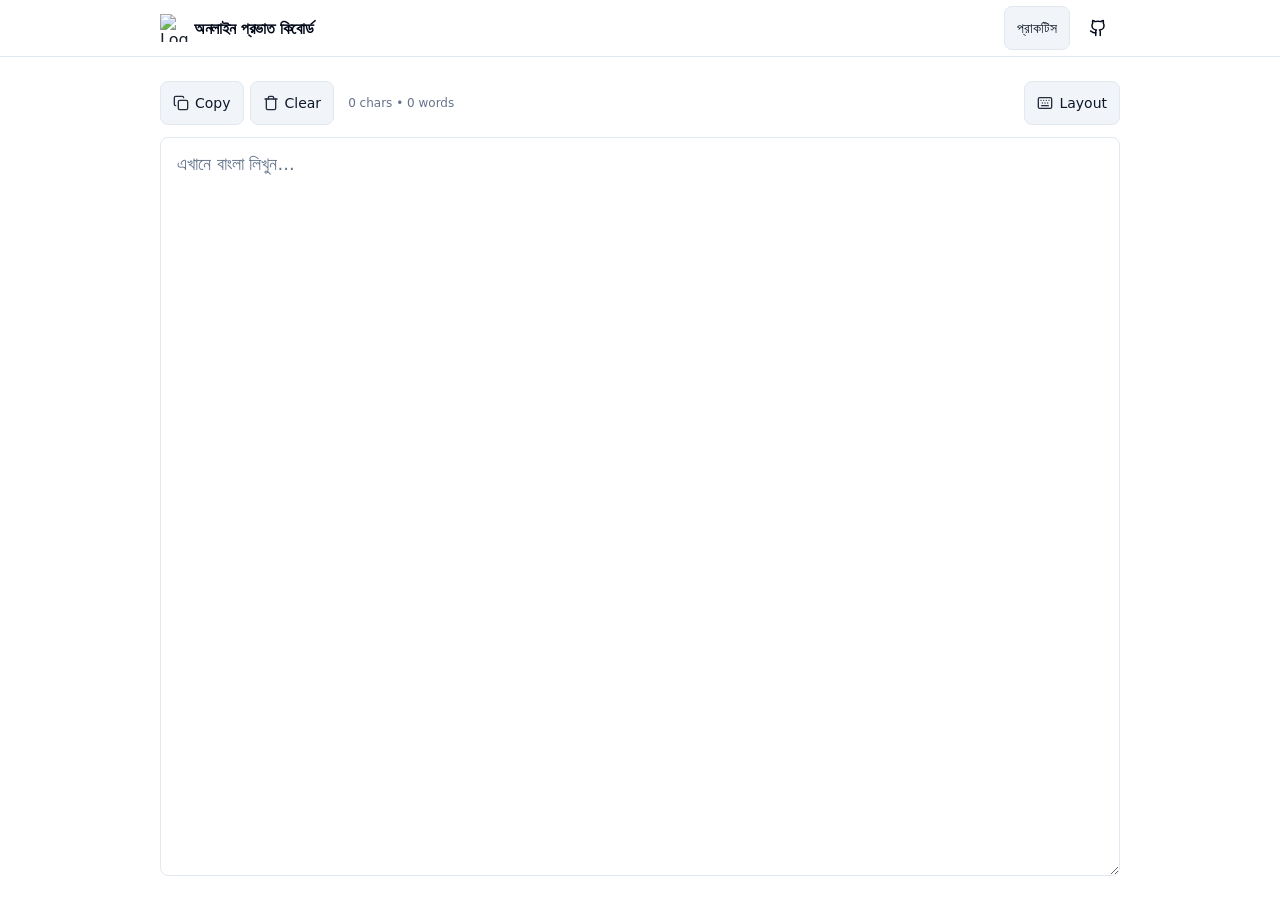
==== commit aae03a59: "ui: add shadcn-style button variants and polish - Add CSS variables for popover and destructive colo" ====
--- a/index.html
+++ b/index.html
@@ -29,174 +29,7 @@
                 href="https://fonts.googleapis.com/css2?family=Plus+Jakarta+Sans:wght@400;500:600;700&family=Noto+Sans+Bengali:wght@400;500:600;700&display=swap"
         /></noscript>
 
-        <!-- Tailwind CSS -->
-        <script src="https://cdn.tailwindcss.com"></script>
-        <script>
-            tailwind.config = {
-                theme: {
-                    extend: {
-                        fontFamily: {
-                            sans: ["Plus Jakarta Sans", "system-ui", "sans-serif"],
-                            bengali: ["Noto Sans Bengali", "system-ui", "sans-serif"],
-                        },
-                        colors: {
-                            border: "hsl(var(--border))",
-                            input: "hsl(var(--input))",
-                            ring: "hsl(var(--ring))",
-                            background: "hsl(var(--background))",
-                            foreground: "hsl(var(--foreground))",
-                            primary: {
-                                DEFAULT: "hsl(var(--primary))",
-                                foreground: "hsl(var(--primary-foreground))",
-                            },
-                            secondary: {
-                                DEFAULT: "hsl(var(--secondary))",
-                                foreground: "hsl(var(--secondary-foreground))",
-                            },
-                            muted: {
-                                DEFAULT: "hsl(var(--muted))",
-                                foreground: "hsl(var(--muted-foreground))",
-                            },
-                            accent: {
-                                DEFAULT: "hsl(var(--accent))",
-                                foreground: "hsl(var(--accent-foreground))",
-                            },
-                            card: {
-                                DEFAULT: "hsl(var(--card))",
-                                foreground: "hsl(var(--card-foreground))",
-                            },
-                        },
-                        borderRadius: {
-                            lg: "var(--radius)",
-                            md: "calc(var(--radius) - 2px)",
-                            sm: "calc(var(--radius) - 4px)",
-                        },
-                    },
-                },
-            };
-        </script>
-        <style>
-            @layer base {
-                :root {
-                    --background: 0 0% 100%;
-                    --foreground: 222.2 84% 4.9%;
-                    --card: 0 0% 100%;
-                    --card-foreground: 222.2 84% 4.9%;
-                    --primary: 222.2 47.4% 11.2%;
-                    --primary-foreground: 210 40% 98%;
-                    --secondary: 210 40% 96.1%;
-                    --secondary-foreground: 222.2 47.4% 11.2%;
-                    --muted: 210 40% 96.1%;
-                    --muted-foreground: 215.4 16.3% 46.9%;
-                    --accent: 210 40% 96.1%;
-                    --accent-foreground: 222.2 47.4% 11.2%;
-                    --destructive: 0 84.2% 60.2%;
-                    --destructive-foreground: 210 40% 98%;
-                    --border: 214.3 31.8% 91.4%;
-                    --input: 214.3 31.8% 91.4%;
-                    --ring: 222.2 84% 4.9%;
-                    --radius: 0.5rem;
-                }
-                body {
-                    @apply bg-background text-foreground font-sans antialiased min-h-screen flex flex-col;
-                    padding-top: env(safe-area-inset-top);
-                    padding-bottom: env(safe-area-inset-bottom);
-                }
-                @media (prefers-reduced-motion: reduce) {
-                    *,
-                    *::before,
-                    *::after {
-                        animation-duration: 0.01ms !important;
-                        transition-duration: 0.01ms !important;
-                    }
-                }
-            }
-            .imeselector {
-                display: none !important;
-            }
-            #banglapad {
-                min-height: clamp(250px, 50dvh, 400px);
-            }
-            #layout-container {
-                transition: opacity 0.15s ease;
-                transform-origin: top center;
-            }
-            #layout-container.state-hidden {
-                opacity: 0;
-                pointer-events: none;
-            }
-            #layout-container.state-visible {
-                opacity: 1;
-                pointer-events: auto;
-            }
-            .touch-btn {
-                @apply min-h-[44px] min-w-[44px] touch-action-manipulation select-none active:scale-[0.98];
-            }
-            #copy-toast {
-                opacity: 1;
-                transform: none;
-            }
-            #copy-toast.hidden {
-                display: none;
-            }
-            /* Layout button tooltip */
-            #action-layout {
-                position: relative;
-            }
-            #action-layout .shortcut-tip {
-                position: absolute;
-                bottom: 100%;
-                left: 50%;
-                transform: translateX(-50%) translateY(4px);
-                padding: 3px 7px;
-                background: var(--foreground);
-                color: var(--background);
-                font-size: 10px;
-                border-radius: 3px;
-                white-space: nowrap;
-                opacity: 0;
-                pointer-events: none;
-                transition:
-                    opacity 0.1s ease,
-                    transform 0.1s ease;
-                z-index: 10;
-            }
-            #action-layout:hover .shortcut-tip {
-                opacity: 1;
-                transform: translateX(-50%) translateY(0);
-            }
-            #layout-container.pinned {
-                position: fixed;
-                bottom: 0;
-                left: 0;
-                right: 0;
-                z-index: 30;
-                margin: 0;
-                border-radius: 0;
-                border-left: none;
-                border-right: none;
-                border-bottom: none;
-                box-shadow: 0 -4px 16px rgba(0,0,0,0.1);
-            }
-            #action-pin {
-                display: none;
-            }
-            #action-pin.pin-visible {
-                display: inline-flex;
-            }
-            @media (max-width: 767px) {
-                #action-pin {
-                    display: none !important;
-                }
-            }
-            #action-pin[aria-pressed="true"] svg {
-                transform: rotate(180deg);
-            }
-            main.pin-active {
-                padding-bottom: var(--layout-height, 0px);
-                transition: padding-bottom 0.15s ease;
-            }
-        </style>
+        <link rel="stylesheet" href="src/style.css" />
 
         <!-- jQuery & IME -->
         <script src="https://ajax.googleapis.com/ajax/libs/jquery/3.7.1/jquery.min.js"></script>
@@ -205,209 +38,54 @@
         <script src="https://cdnjs.cloudflare.com/ajax/libs/jquery.ime/0.3.0/jquery.ime.preferences.js"></script>
         <script src="https://cdnjs.cloudflare.com/ajax/libs/jquery.ime/0.3.0/jquery.ime.inputmethods.min.js"></script>
 
-        <script>
-            $(document).ready(function () {
-                $.ime.preferences.registry.language = "bn";
-                $.ime.preferences.registry.showSelector = false;
-                $.ime.preferences.registry.imes = { bn: "bn-probhat", en: "system" };
-                $.ime.preferences.getDefaultLanguage = () => "bn";
-                $("textarea").ime({
-                    languages: ["bn"],
-                    imePath: "https://cdnjs.cloudflare.com/ajax/libs/jquery.ime/0.3.0/",
-                });
-
-                // Copy
-                $("#action-copy").click(function () {
-                    navigator.clipboard
-                        .writeText($("#banglapad").val())
-                        .then(() => {
-                            showCopiedToast();
-                            if (
-                                navigator.share &&
-                                /Android|iPhone|iPad/i.test(navigator.userAgent)
-                            ) {
-                                $("#action-share").removeClass("hidden");
-                            }
-                        })
-                        .catch(console.error);
-                });
-
-                // Share (mobile only)
-                $("#action-share").click(async function () {
-                    const text = $("#banglapad").val();
-                    if (navigator.share && text) {
-                        try {
-                            await navigator.share({ title: "Bangla Text", text });
-                        } catch (err) {
-                            if (err.name !== "AbortError") console.error(err);
-                        }
-                    }
-                });
-
-                // Clear
-                $("#action-clear").click(function () {
-                    $("#banglapad").val("");
-                    localStorage.removeItem("banglapad_content");
-                    updateCounter();
-                    $("#banglapad").focus();
-                });
-
-                // Auto-save + Counter
-                $("#banglapad").focus();
-                const saved = localStorage.getItem("banglapad_content");
-                if (saved) $("#banglapad").val(saved);
-                updateCounter();
-
-                $("#banglapad").on("input", function () {
-                    localStorage.setItem("banglapad_content", $(this).val());
-                    updateCounter();
-                    if (!$(this).val()) $("#action-share").addClass("hidden");
-                });
-
-                function updateCounter() {
-                    const text = $("#banglapad").val().trim();
-                    const chars = text.length;
-                    const words = text ? text.split(/\s+/).filter((w) => w.length > 0).length : 0;
-                    $("#counter").text(
-                        `${chars} char${chars !== 1 ? "s" : ""} • ${words} word${words !== 1 ? "s" : ""}`,
-                    );
-                }
-
-                // Layout Toggle (instant)
-                const layoutEl = document.getElementById("layout-container");
-                const layoutBtn = document.getElementById("action-layout");
-                let layoutOpen = false;
-
-                function toggleLayout() {
-                    if (layoutOpen && pinned) {
-                        pinned = false;
-                        layoutEl.classList.remove("pinned");
-                        pinBtn.setAttribute("aria-pressed", "false");
-                        mainEl.classList.remove("pin-active");
-                    }
-                    layoutOpen = !layoutOpen;
-                    if (layoutOpen) {
-                        layoutEl.classList.remove("hidden", "state-hidden");
-                        layoutEl.classList.add("state-visible");
-                        layoutBtn.classList.add("bg-accent", "text-accent-foreground");
-                        layoutBtn.setAttribute("aria-expanded", "true");
-                        pinBtn.classList.add("pin-visible");
-                    } else {
-                        layoutEl.classList.add("state-hidden");
-                        layoutBtn.classList.remove("bg-accent", "text-accent-foreground");
-                        layoutBtn.setAttribute("aria-expanded", "false");
-                        layoutEl.classList.add("hidden");
-                        pinBtn.classList.remove("pin-visible");
-                    }
-                    $("#banglapad").focus();
-                }
-                layoutBtn.addEventListener("click", toggleLayout);
-                layoutEl.addEventListener("click", (e) => {
-                    if (e.target === layoutEl) toggleLayout();
-                });
-                document.addEventListener("keydown", (e) => {
-                    if (e.ctrlKey && e.key.toLowerCase() === "l") {
-                        e.preventDefault();
-                        toggleLayout();
-                    }
-                });
-
-                // SVG Fallback
-                const layoutImg = layoutEl.querySelector("img");
-                if (layoutImg)
-                    layoutImg.onerror = () => (layoutImg.src = "public/probhat-layout.png");
-
-                // Pin to bottom
-                const pinBtn = document.getElementById("action-pin");
-                const mainEl = document.querySelector("main");
-                let pinned = false;
-
-                function updatePinPadding() {
-                    if (pinned) {
-                        const h = layoutEl.offsetHeight;
-                        mainEl.style.setProperty("--layout-height", h + "px");
-                        mainEl.classList.add("pin-active");
-                    } else {
-                        mainEl.classList.remove("pin-active");
-                    }
-                }
-
-                pinBtn.addEventListener("click", function () {
-                    pinned = !pinned;
-                    layoutEl.classList.toggle("pinned", pinned);
-                    pinBtn.setAttribute("aria-pressed", String(pinned));
-                    updatePinPadding();
-                    $("#banglapad").focus();
-                });
-
-                const ro = new ResizeObserver(function () {
-                    if (pinned) updatePinPadding();
-                });
-                ro.observe(layoutEl);
-
-                // Hide share button by default
-                if (!/Android|iPhone|iPad/i.test(navigator.userAgent)) {
-                    $("#action-share").addClass("hidden");
-                }
-            });
-
-            function showCopiedToast() {
-                const toast = document.getElementById("copy-toast");
-                toast.classList.remove("hidden");
-                setTimeout(() => toast.classList.add("hidden"), 1500);
-            }
-        </script>
+        <script src="src/main.js" defer></script>
     </head>
 
-    <body>
-        <!-- Navbar: compact, no backdrop-blur -->
-        <nav class="border-b bg-background sticky top-0 z-40">
-            <div
-                class="max-w-5xl mx-auto px-4 sm:px-6 lg:px-8 h-14 flex items-center justify-between"
-            >
-                <div class="flex items-center gap-3">
-                    <img src="favicon.ico" alt="Logo" class="w-7 h-7" />
-                    <span class="font-bold text-base tracking-tight">অনলাইন প্রভাত কিবোর্ড</span>
-                </div>
-                <a
-                    href="https://github.com/ashik-maybe/probhat-online"
-                    target="_blank"
-                    rel="noopener noreferrer"
-                    class="inline-flex items-center justify-center rounded-md text-sm font-medium ring-offset-background transition-colors focus-visible:outline-none focus-visible:ring-2 focus-visible:ring-ring focus-visible:ring-offset-2 hover:bg-accent hover:text-accent-foreground h-9 w-9 touch-btn"
-                    aria-label="View source on GitHub"
-                >
-                    <svg
-                        xmlns="http://www.w3.org/2000/svg"
-                        width="18"
-                        height="18"
-                        viewBox="0 0 24 24"
-                        fill="none"
-                        stroke="currentColor"
-                        stroke-width="2"
-                        stroke-linecap="round"
-                        stroke-linejoin="round"
-                    >
-                        <path
-                            d="M15 22v-4a4.8 4.8 0 0 0-1-3.5c3 0 6-2 6-5.5.08-1.25-.27-2.48-1-3.5.28-1.15.28-2.35 0-3.5 0 0-1 0-3 1.5-2.64-.5-5.36-.5-8 0C6 2 5 2 5 2c-.3 1.15-.3 2.35 0 3.5A5.403 5.403 0 0 0 4 9c0 3.5 3 5.5 6 5.5-.39.49-.68 1.05-.85 1.65-.17.6-.22 1.23-.15 1.85v4"
-                        />
-                        <path d="M9 18c-4.51 2-5-2-7-2" />
-                    </svg>
-                </a>
+    <body class="page">
+        <!-- Navbar -->
+        <nav class="nav">
+            <div class="nav-inner">
+                <div class="toolbar-group">
+                    <img src="favicon.ico" alt="Logo" class="icon" style="width: 1.75rem; height: 1.75rem" />
+                    <span class="logo-text">অনলাইন প্রভাত কিবোর্ড</span>
+                </div>
+                <div class="toolbar-group" style="width:auto">
+                    <a href="practice.html" class="btn btn-secondary" style="width:auto">প্রাকটিস</a>
+                    <a
+                        href="https://github.com/ashik-maybe/probhat-online"
+                        target="_blank"
+                        rel="noopener noreferrer"
+                        class="btn-icon btn-ghost"
+                    >
+                        <svg
+                            xmlns="http://www.w3.org/2000/svg"
+                            width="18"
+                            height="18"
+                            viewBox="0 0 24 24"
+                            fill="none"
+                            stroke="currentColor"
+                            stroke-width="2"
+                            stroke-linecap="round"
+                            stroke-linejoin="round"
+                        >
+                            <path
+                                d="M15 22v-4a4.8 4.8 0 0 0-1-3.5c3 0 6-2 6-5.5.08-1.25-.27-2.48-1-3.5.28-1.15.28-2.35 0-3.5 0 0-1 0-3 1.5-2.64-.5-5.36-.5-8 0C6 2 5 2 5 2c-.3 1.15-.3 2.35 0 3.5A5.403 5.403 0 0 0 4 9c0 3.5 3 5.5 6 5.5-.39.49-.68 1.05-.85 1.65-.17.6-.22 1.23-.15 1.85v4"
+                            />
+                            <path d="M9 18c-4.51 2-5-2-7-2" />
+                        </svg>
+                    </a>
+                </div>
             </div>
         </nav>
 
         <!-- Main -->
-        <main
-            class="flex-1 container max-w-5xl mx-auto px-4 py-4 sm:py-6 sm:px-6 lg:px-8 flex flex-col gap-3"
-        >
+        <main class="main">
             <!-- Toolbar -->
-            <div
-                class="flex flex-col sm:flex-row justify-between items-stretch sm:items-center gap-2 sm:gap-3"
-            >
-                <div class="flex items-center gap-1.5 w-full sm:w-auto">
+            <div class="toolbar">
+                <div class="toolbar-group">
                     <button
                         id="action-copy"
-                        class="inline-flex items-center justify-center rounded-md text-sm font-medium ring-offset-background transition-colors focus-visible:outline-none focus-visible:ring-2 focus-visible:ring-ring focus-visible:ring-offset-2 border border-input bg-background hover:bg-accent hover:text-accent-foreground h-9 px-3 w-full sm:w-auto gap-1.5 touch-btn"
+                        class="btn btn-secondary"
                         aria-label="Copy text"
                     >
                         <svg
@@ -420,16 +98,16 @@
                             stroke-width="2"
                             stroke-linecap="round"
                             stroke-linejoin="round"
-                            class="opacity-90"
+                            class="icon"
                         >
                             <rect width="14" height="14" x="8" y="8" rx="2" ry="2" />
                             <path d="M4 16c-1.1 0-2-.9-2-2V4c0-1.1.9-2 2-2h10c1.1 0 2 .9 2 2" />
                         </svg>
-                        <span class="hidden sm:inline">Copy</span>
+                        <span class="btn-label">Copy</span>
                     </button>
                     <button
                         id="action-clear"
-                        class="inline-flex items-center justify-center rounded-md text-sm font-medium ring-offset-background transition-colors focus-visible:outline-none focus-visible:ring-2 focus-visible:ring-ring focus-visible:ring-offset-2 border border-input bg-background hover:bg-accent hover:text-accent-foreground h-9 px-3 w-full sm:w-auto gap-1.5 touch-btn"
+                        class="btn btn-secondary"
                         aria-label="Clear text"
                     >
                         <svg
@@ -442,17 +120,17 @@
                             stroke-width="2"
                             stroke-linecap="round"
                             stroke-linejoin="round"
-                            class="opacity-90"
+                            class="icon"
                         >
                             <path d="M3 6h18" />
                             <path d="M19 6v14c0 1-1 2-2 2H7c-1 0-2-1-2-2V6" />
                             <path d="M8 6V4c0-1 1-2 2-2h4c1 0 2 1 2 2v2" />
                         </svg>
-                        <span class="hidden sm:inline">Clear</span>
+                        <span class="btn-label">Clear</span>
                     </button>
                     <button
                         id="action-share"
-                        class="inline-flex items-center justify-center rounded-md text-sm font-medium ring-offset-background transition-colors focus-visible:outline-none focus-visible:ring-2 focus-visible:ring-ring focus-visible:ring-offset-2 border border-input bg-background hover:bg-accent hover:text-accent-foreground h-9 w-9 touch-btn hidden"
+                        class="btn-icon hidden"
                         aria-label="Share text"
                     >
                         <svg
@@ -473,17 +151,12 @@
                             <path d="M15.41 6.51l-6.82 3.98" />
                         </svg>
                     </button>
-                    <!-- Char/Word Counter (between actions and layout) -->
-                    <span
-                        id="counter"
-                        class="text-xs text-muted-foreground ml-1 sm:ml-2 hidden sm:inline"
-                        >0 chars • 0 words</span
-                    >
-                </div>
-                <div class="flex items-center gap-1.5 w-full sm:w-auto">
+                    <span id="counter" class="counter">0 chars • 0 words</span>
+                </div>
+                <div class="toolbar-group">
                     <button
                         id="action-layout"
-                        class="inline-flex items-center justify-center rounded-md text-sm font-medium ring-offset-background transition-colors focus-visible:outline-none focus-visible:ring-2 focus-visible:ring-ring focus-visible:ring-offset-2 border border-input bg-background hover:bg-accent hover:text-accent-foreground h-9 px-3 gap-1.5 w-full sm:w-auto touch-btn"
+                        class="btn btn-secondary"
                         aria-expanded="false"
                         aria-controls="layout-container"
                         aria-label="Toggle keyboard layout"
@@ -498,7 +171,7 @@
                             stroke-width="2"
                             stroke-linecap="round"
                             stroke-linejoin="round"
-                            class="opacity-90"
+                            class="icon"
                         >
                             <rect width="20" height="16" x="2" y="4" rx="2" />
                             <path d="M6 8h.001" />
@@ -510,16 +183,16 @@
                             <path d="M16 12h.001" />
                             <path d="M7 16h10" />
                         </svg>
-                        <span class="hidden sm:inline">Layout</span>
-                        <span class="shortcut-tip hidden md-block">Ctrl+L</span>
+                        <span class="btn-label">Layout</span>
+                        <span class="shortcut-tip">Ctrl+L</span>
                     </button>
                     <button
                         id="action-pin"
-                        class="inline-flex items-center justify-center rounded-md text-sm font-medium ring-offset-background transition-colors focus-visible:outline-none focus-visible:ring-2 focus-visible:ring-ring focus-visible:ring-offset-2 border border-input bg-background hover:bg-accent hover:text-accent-foreground h-9 px-3 gap-1.5 w-full sm:w-auto touch-btn hidden"
+                        class="btn btn-ghost"
                         aria-pressed="false"
                         aria-label="Pin layout to bottom"
                     >
-                        <svg xmlns="http://www.w3.org/2000/svg" width="16" height="16" viewBox="0 0 24 24" fill="none" stroke="currentColor" stroke-width="2.5" stroke-linecap="round" stroke-linejoin="round" class="opacity-90">
+                        <svg xmlns="http://www.w3.org/2000/svg" width="16" height="16" viewBox="0 0 24 24" fill="none" stroke="currentColor" stroke-width="2.5" stroke-linecap="round" stroke-linejoin="round" class="icon">
                             <line x1="12" y1="4" x2="12" y2="16"/>
                             <polyline points="8 8 12 4 16 8"/>
                         </svg>
@@ -528,10 +201,9 @@
             </div>
 
             <!-- Editor -->
-            <div class="relative w-full">
+            <div class="editor">
                 <textarea
                     id="banglapad"
-                    class="w-full rounded-lg border border-input bg-background px-4 py-3 text-lg ring-offset-background placeholder:text-muted-foreground focus-visible:outline-none focus-visible:ring-2 focus-visible:ring-ring focus-visible:ring-offset-2 disabled:cursor-not-allowed disabled:opacity-50 font-bengali resize-y"
                     placeholder="এখানে বাংলা লিখুন..."
                     aria-label="Bangla text input area"
                     enterkeyhint="go"
@@ -542,14 +214,14 @@
 
                 <div
                     id="layout-container"
-                    class="hidden mt-3 p-3 bg-card rounded-lg border border-input"
+                    class="layout-box hidden"
                     role="region"
                     aria-label="Probhat keyboard layout reference"
                 >
-                    <div class="flex justify-center overflow-x-auto">
+                    <div class="layout-img-wrap">
                         <img
                             src="public/KB-Bengali-Probhat.svg"
-                            class="max-w-full h-auto rounded-md border"
+                            class="layout-img"
                             alt="Probhat Keyboard Layout"
                             loading="lazy"
                             decoding="async"
@@ -562,7 +234,7 @@
         <!-- Instant Toast -->
         <div
             id="copy-toast"
-            class="fixed bottom-4 left-1/2 -translate-x-1/2 z-50 hidden flex items-center gap-1.5 px-3 py-2 bg-foreground text-background text-xs font-medium rounded shadow"
+            class="toast hidden"
         >
             <svg
                 xmlns="http://www.w3.org/2000/svg"
--- a/src/style.css
+++ b/src/style.css
@@ -0,0 +1,419 @@
+:root {
+    --background: 0 0% 100%;
+    --foreground: 222.2 84% 4.9%;
+    --card: 0 0% 100%;
+    --card-foreground: 222.2 84% 4.9%;
+    --primary: 222.2 47.4% 11.2%;
+    --primary-foreground: 210 40% 98%;
+    --secondary: 210 40% 96.1%;
+    --secondary-foreground: 222.2 47.4% 11.2%;
+    --muted: 210 40% 96.1%;
+    --muted-foreground: 215.4 16.3% 46.9%;
+    --accent: 210 40% 96.1%;
+    --accent-foreground: 222.2 47.4% 11.2%;
+    --border: 214.3 31.8% 91.4%;
+    --input: 214.3 31.8% 91.4%;
+    --ring: 222.2 84% 4.9%;
+    --radius: 0.5rem;
+    --popover: 0 0% 100%;
+    --popover-foreground: 222.2 84% 4.9%;
+    --destructive: 0 72% 51%;
+    --destructive-foreground: 210 40% 98%;
+}
+
+*, *::before, *::after { box-sizing: border-box; }
+
+@media (prefers-reduced-motion: reduce) {
+    *, *::before, *::after {
+        animation-duration: 0.01ms !important;
+        transition-duration: 0.01ms !important;
+    }
+}
+
+.imeselector { display: none !important; }
+
+.page {
+    background: hsl(var(--background));
+    color: hsl(var(--foreground));
+    font-family: "Plus Jakarta Sans", system-ui, sans-serif;
+    -webkit-font-smoothing: antialiased;
+    -moz-osx-font-smoothing: grayscale;
+    min-height: 100vh;
+    display: flex;
+    flex-direction: column;
+    padding-top: env(safe-area-inset-top);
+    padding-bottom: env(safe-area-inset-bottom);
+    margin: 0;
+}
+
+.nav {
+    border-bottom: 1px solid hsl(var(--border));
+    background: hsl(var(--background));
+    position: sticky;
+    top: 0;
+    z-index: 40;
+}
+
+.nav-inner {
+    max-width: 64rem;
+    margin: 0 auto;
+    padding: 0 1rem;
+    height: 3.5rem;
+    display: flex;
+    align-items: center;
+    justify-content: space-between;
+}
+
+.logo-text {
+    font-weight: 700;
+    font-size: 1rem;
+    letter-spacing: -0.025em;
+}
+
+.main {
+    flex: 1;
+    width: 100%;
+    max-width: 64rem;
+    margin: 0 auto;
+    padding: 1rem;
+    display: flex;
+    flex-direction: column;
+    gap: 0.75rem;
+}
+
+.toolbar {
+    display: flex;
+    flex-direction: column;
+    gap: 0.5rem;
+    justify-content: space-between;
+    align-items: stretch;
+}
+
+.toolbar-group {
+    display: flex;
+    align-items: center;
+    gap: 0.375rem;
+    width: 100%;
+}
+
+.btn, .btn-icon {
+    display: inline-flex;
+    align-items: center;
+    justify-content: center;
+    border-radius: var(--radius);
+    font-size: 0.875rem;
+    font-weight: 500;
+    background: hsl(var(--background));
+    color: hsl(var(--foreground));
+    border: 1px solid hsl(var(--input));
+    transition: background 0.15s, color 0.15s;
+    height: 2.25rem;
+    min-height: 44px;
+    min-width: 44px;
+    touch-action: manipulation;
+    user-select: none;
+    cursor: pointer;
+    font-family: inherit;
+    line-height: 1;
+    gap: 0.375rem;
+    text-decoration: none;
+    -webkit-tap-highlight-color: transparent;
+}
+.btn { padding: 0 0.75rem; width: 100%; }
+.btn-icon { padding: 0; width: 2.25rem; }
+
+.btn:hover, .btn-icon:hover {
+    background: hsl(var(--accent));
+    color: hsl(var(--accent-foreground));
+}
+
+.btn:focus-visible, .btn-icon:focus-visible {
+    outline: 2px solid hsl(var(--ring));
+    outline-offset: 2px;
+}
+
+.btn:active, .btn-icon:active {
+    transform: scale(0.98);
+}
+
+.btn-secondary {
+    background: hsl(var(--secondary));
+    color: hsl(var(--secondary-foreground));
+    border-color: hsl(var(--border));
+}
+.btn-secondary:hover {
+    background: hsl(var(--accent));
+    color: hsl(var(--accent-foreground));
+}
+
+.btn-ghost {
+    background: transparent;
+    border-color: transparent;
+    color: hsl(var(--foreground));
+}
+.btn-ghost:hover {
+    background: hsl(var(--accent));
+    color: hsl(var(--accent-foreground));
+}
+
+.btn-destructive {
+    background: hsl(var(--destructive));
+    color: hsl(var(--destructive-foreground));
+    border-color: hsl(var(--destructive));
+}
+.btn-destructive:hover {
+    background: hsl(var(--destructive) / 0.9);
+}
+
+.btn-label { display: none; }
+.icon { opacity: 0.9; }
+
+.counter {
+    font-size: 0.75rem;
+    color: hsl(var(--muted-foreground));
+    margin-left: 0.25rem;
+    display: none;
+}
+
+.editor {
+    position: relative;
+    width: 100%;
+    flex: 1;
+    display: flex;
+    flex-direction: column;
+    min-height: 0;
+}
+
+#banglapad {
+    width: 100%;
+    border-radius: var(--radius);
+    border: 1px solid hsl(var(--input));
+    background: hsl(var(--background));
+    padding: 0.75rem 1rem;
+    font-size: 1.125rem;
+    font-family: "Noto Sans Bengali", system-ui, sans-serif;
+    resize: vertical;
+    min-height: 120px;
+    flex: 1;
+    color: hsl(var(--foreground));
+    line-height: 1.5;
+    box-sizing: border-box;
+}
+#banglapad::placeholder {
+    color: hsl(var(--muted-foreground));
+}
+#banglapad:focus-visible {
+    outline: 2px solid hsl(var(--ring));
+    outline-offset: 2px;
+}
+#banglapad:disabled {
+    cursor: not-allowed;
+    opacity: 0.5;
+}
+
+.layout-box {
+    margin-top: 0.75rem;
+    padding: 0.75rem;
+    background: hsl(var(--card));
+    border-radius: var(--radius);
+    border: 1px solid hsl(var(--input));
+    box-shadow: 0 1px 3px 0 rgb(0 0 0 / 0.1);
+}
+
+#layout-container {
+    transition: opacity 0.15s ease;
+    transform-origin: top center;
+}
+#layout-container.state-hidden {
+    opacity: 0;
+    pointer-events: none;
+}
+#layout-container.state-visible {
+    opacity: 1;
+    pointer-events: auto;
+}
+
+#layout-container.pinned {
+    position: fixed;
+    bottom: 0;
+    left: 0;
+    right: 0;
+    z-index: 30;
+    margin: 0;
+    border-radius: 0;
+    border-left: none;
+    border-right: none;
+    border-bottom: none;
+    box-shadow: 0 -4px 16px rgba(0,0,0,0.1);
+}
+#layout-container.pinned .layout-img {
+    max-height: 35vh;
+}
+
+.layout-img-wrap {
+    display: flex;
+    justify-content: center;
+    overflow-x: auto;
+}
+
+.layout-img {
+    max-width: 100%;
+    height: auto;
+    border-radius: var(--radius);
+    border: 1px solid hsl(var(--border));
+}
+
+#action-layout { position: relative; }
+#action-layout.active {
+    background: hsl(var(--accent));
+    color: hsl(var(--accent-foreground));
+}
+#action-layout .shortcut-tip {
+    position: absolute;
+    bottom: 100%;
+    left: 50%;
+    transform: translateX(-50%) translateY(4px);
+    padding: 3px 7px;
+    background: hsl(var(--foreground));
+    color: hsl(var(--background));
+    font-size: 10px;
+    border-radius: 3px;
+    white-space: nowrap;
+    opacity: 0;
+    pointer-events: none;
+    transition: opacity 0.1s ease, transform 0.1s ease;
+    z-index: 10;
+}
+#action-layout:hover .shortcut-tip {
+    opacity: 1;
+    transform: translateX(-50%) translateY(0);
+}
+
+#action-pin { display: none; }
+#action-pin.pin-visible { display: inline-flex; }
+#action-pin[aria-pressed="true"] svg { transform: rotate(180deg); }
+@media (max-width: 767px) { #action-pin { display: none !important; } }
+
+main.pin-active {
+    padding-bottom: var(--layout-height, 0px);
+    transition: padding-bottom 0.15s ease;
+}
+
+#copy-toast {
+    position: fixed;
+    bottom: 1rem;
+    left: 50%;
+    transform: translateX(-50%);
+    z-index: 50;
+    display: flex;
+    align-items: center;
+    gap: 0.375rem;
+    padding: 0.5rem 0.75rem;
+    background: hsl(var(--foreground));
+    color: hsl(var(--background));
+    font-size: 0.75rem;
+    font-weight: 500;
+    border-radius: var(--radius);
+    box-shadow: 0 1px 3px rgba(0,0,0,0.12);
+}
+#copy-toast.hidden { display: none; }
+
+.hidden { display: none; }
+
+@media (min-width: 640px) {
+    .nav-inner { padding-left: 1.5rem; padding-right: 1.5rem; }
+    .main { padding: 1.5rem; }
+    .toolbar { flex-direction: row; align-items: center; gap: 0.75rem; }
+    .toolbar-group { width: auto; }
+    .btn { width: auto; }
+    .btn-label { display: inline; }
+    .counter { display: inline; margin-left: 0.5rem; }
+}
+
+.back-btn {
+    position: fixed;
+    top: 1rem;
+    left: 1rem;
+    z-index: 50;
+    width: 2.5rem;
+    height: 2.5rem;
+    display: flex;
+    align-items: center;
+    justify-content: center;
+    border-radius: 9999px;
+    background: hsl(var(--background));
+    border: 1px solid hsl(var(--border));
+    color: hsl(var(--foreground));
+    text-decoration: none;
+    transition: background 0.15s, color 0.15s;
+}
+.back-btn:hover {
+    background: hsl(var(--accent));
+    color: hsl(var(--accent-foreground));
+}
+.back-btn:focus-visible {
+    outline: 2px solid hsl(var(--ring));
+    outline-offset: 2px;
+}
+
+.practice-content {
+    padding-top: 4rem;
+}
+
+.practice-select {
+    width: 100%;
+    height: 2.25rem;
+    padding: 0 0.75rem;
+    border-radius: var(--radius);
+    border: 1px solid hsl(var(--input));
+    background: hsl(var(--background));
+    font-family: "Noto Sans Bengali", system-ui, sans-serif;
+    font-size: 0.875rem;
+    cursor: pointer;
+    color: hsl(var(--foreground));
+    appearance: none;
+    background-image: url("data:image/svg+xml,%3Csvg xmlns='http://www.w3.org/2000/svg' width='12' height='12' viewBox='0 0 24 24' fill='none' stroke='currentColor' stroke-width='2' stroke-linecap='round' stroke-linejoin='round'%3E%3Cpolyline points='6 9 12 15 18 9'/%3E%3C/svg%3E");
+    background-repeat: no-repeat;
+    background-position: right 0.75rem center;
+}
+.practice-select:focus-visible {
+    outline: 2px solid hsl(var(--ring));
+    outline-offset: 2px;
+}
+
+.practice-reference {
+    padding: 0.75rem 1rem;
+    border-radius: var(--radius);
+    border: 1px solid hsl(var(--border));
+    background: hsl(var(--muted));
+    font-family: "Noto Sans Bengali", system-ui, sans-serif;
+    font-size: 1rem;
+    line-height: 1.7;
+    user-select: none;
+    pointer-events: none;
+    color: hsl(var(--foreground));
+    box-shadow: 0 1px 3px 0 rgb(0 0 0 / 0.1);
+}
+
+.mobile-unavailable {
+    display: none;
+    flex-direction: column;
+    align-items: center;
+    justify-content: center;
+    min-height: 100vh;
+    padding: 2rem;
+    text-align: center;
+    gap: 1rem;
+}
+
+@media (max-width: 767px) {
+    #action-layout .shortcut-tip { display: none; }
+    .practice-content { display: none; }
+    .mobile-unavailable { display: flex; }
+    .back-btn { display: none; }
+}
+
+@media (min-width: 1024px) {
+    .nav-inner { padding-left: 2rem; padding-right: 2rem; }
+    .main { padding-left: 2rem; padding-right: 2rem; }
+}
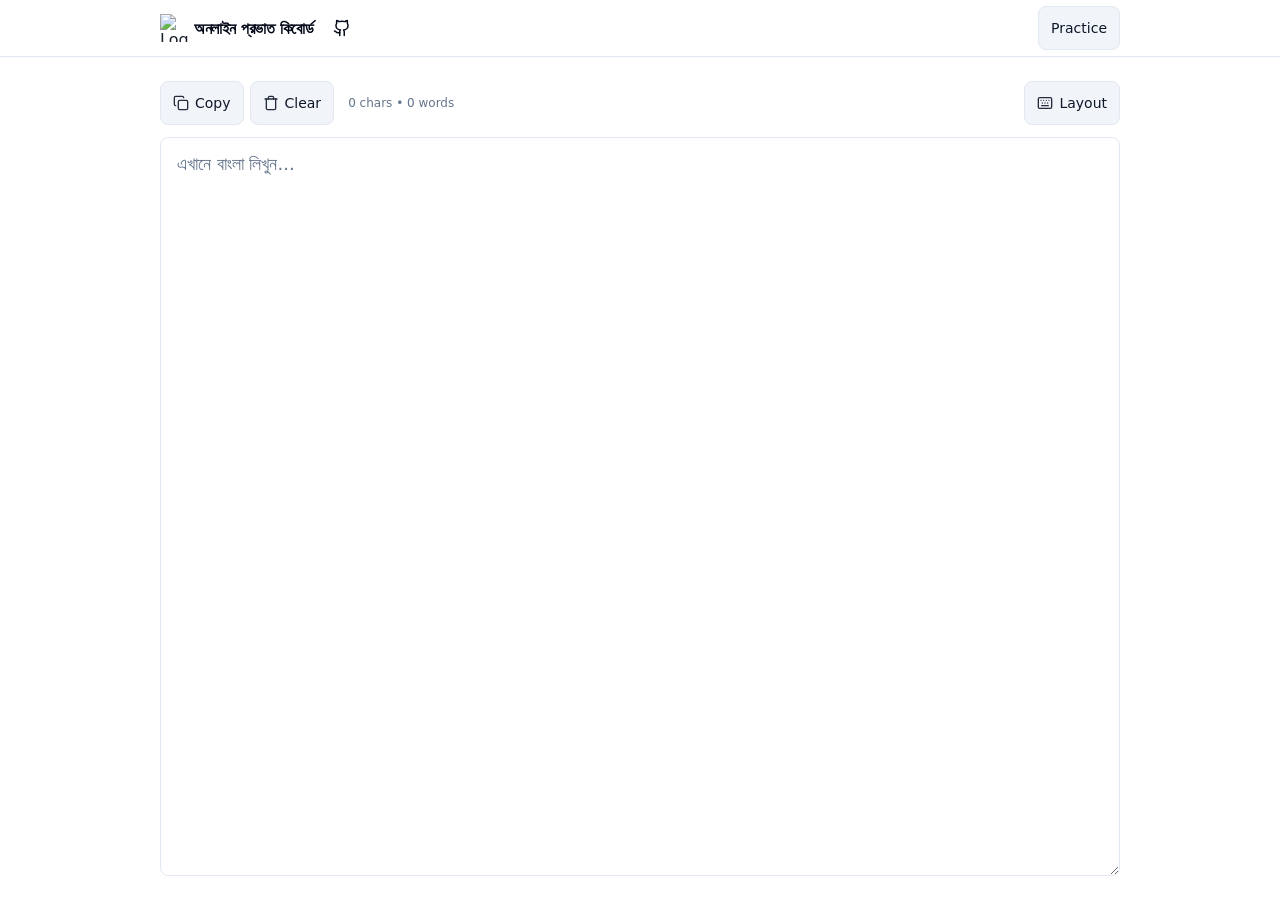
==== commit 69a6c598: "refactor: remove pin-to-bottom feature - Remove pin button from toolbar (index.html) - Remove all pi" ====
--- a/index.html
+++ b/index.html
@@ -46,11 +46,13 @@
         <nav class="nav">
             <div class="nav-inner">
                 <div class="toolbar-group">
-                    <img src="favicon.ico" alt="Logo" class="icon" style="width: 1.75rem; height: 1.75rem" />
+                    <img
+                        src="favicon.ico"
+                        alt="Logo"
+                        class="icon"
+                        style="width: 1.75rem; height: 1.75rem"
+                    />
                     <span class="logo-text">অনলাইন প্রভাত কিবোর্ড</span>
-                </div>
-                <div class="toolbar-group" style="width:auto">
-                    <a href="practice.html" class="btn btn-secondary" style="width:auto">প্রাকটিস</a>
                     <a
                         href="https://github.com/ashik-maybe/probhat-online"
                         target="_blank"
@@ -75,6 +77,11 @@
                         </svg>
                     </a>
                 </div>
+                <div class="toolbar-group" style="width: auto">
+                    <a href="practice.html" class="btn btn-secondary" style="width: auto"
+                        >Practice</a
+                    >
+                </div>
             </div>
         </nav>
 
@@ -83,11 +90,7 @@
             <!-- Toolbar -->
             <div class="toolbar">
                 <div class="toolbar-group">
-                    <button
-                        id="action-copy"
-                        class="btn btn-secondary"
-                        aria-label="Copy text"
-                    >
+                    <button id="action-copy" class="btn btn-secondary" aria-label="Copy text">
                         <svg
                             xmlns="http://www.w3.org/2000/svg"
                             width="16"
@@ -105,11 +108,7 @@
                         </svg>
                         <span class="btn-label">Copy</span>
                     </button>
-                    <button
-                        id="action-clear"
-                        class="btn btn-secondary"
-                        aria-label="Clear text"
-                    >
+                    <button id="action-clear" class="btn btn-secondary" aria-label="Clear text">
                         <svg
                             xmlns="http://www.w3.org/2000/svg"
                             width="16"
@@ -128,11 +127,7 @@
                         </svg>
                         <span class="btn-label">Clear</span>
                     </button>
-                    <button
-                        id="action-share"
-                        class="btn-icon hidden"
-                        aria-label="Share text"
-                    >
+                    <button id="action-share" class="btn-icon hidden" aria-label="Share text">
                         <svg
                             xmlns="http://www.w3.org/2000/svg"
                             width="16"
@@ -185,17 +180,6 @@
                         </svg>
                         <span class="btn-label">Layout</span>
                         <span class="shortcut-tip">Ctrl+L</span>
-                    </button>
-                    <button
-                        id="action-pin"
-                        class="btn btn-ghost"
-                        aria-pressed="false"
-                        aria-label="Pin layout to bottom"
-                    >
-                        <svg xmlns="http://www.w3.org/2000/svg" width="16" height="16" viewBox="0 0 24 24" fill="none" stroke="currentColor" stroke-width="2.5" stroke-linecap="round" stroke-linejoin="round" class="icon">
-                            <line x1="12" y1="4" x2="12" y2="16"/>
-                            <polyline points="8 8 12 4 16 8"/>
-                        </svg>
                     </button>
                 </div>
             </div>
@@ -232,10 +216,7 @@
         </main>
 
         <!-- Instant Toast -->
-        <div
-            id="copy-toast"
-            class="toast hidden"
-        >
+        <div id="copy-toast" class="toast hidden">
             <svg
                 xmlns="http://www.w3.org/2000/svg"
                 width="14"
--- a/src/style.css
+++ b/src/style.css
@@ -233,23 +233,6 @@
     pointer-events: auto;
 }
 
-#layout-container.pinned {
-    position: fixed;
-    bottom: 0;
-    left: 0;
-    right: 0;
-    z-index: 30;
-    margin: 0;
-    border-radius: 0;
-    border-left: none;
-    border-right: none;
-    border-bottom: none;
-    box-shadow: 0 -4px 16px rgba(0,0,0,0.1);
-}
-#layout-container.pinned .layout-img {
-    max-height: 35vh;
-}
-
 .layout-img-wrap {
     display: flex;
     justify-content: center;
@@ -289,16 +272,6 @@
     transform: translateX(-50%) translateY(0);
 }
 
-#action-pin { display: none; }
-#action-pin.pin-visible { display: inline-flex; }
-#action-pin[aria-pressed="true"] svg { transform: rotate(180deg); }
-@media (max-width: 767px) { #action-pin { display: none !important; } }
-
-main.pin-active {
-    padding-bottom: var(--layout-height, 0px);
-    transition: padding-bottom 0.15s ease;
-}
-
 #copy-toast {
     position: fixed;
     bottom: 1rem;
@@ -395,6 +368,10 @@
     box-shadow: 0 1px 3px 0 rgb(0 0 0 / 0.1);
 }
 
+.practice-content .layout-box {
+    margin-top: 0;
+}
+
 .mobile-unavailable {
     display: none;
     flex-direction: column;
